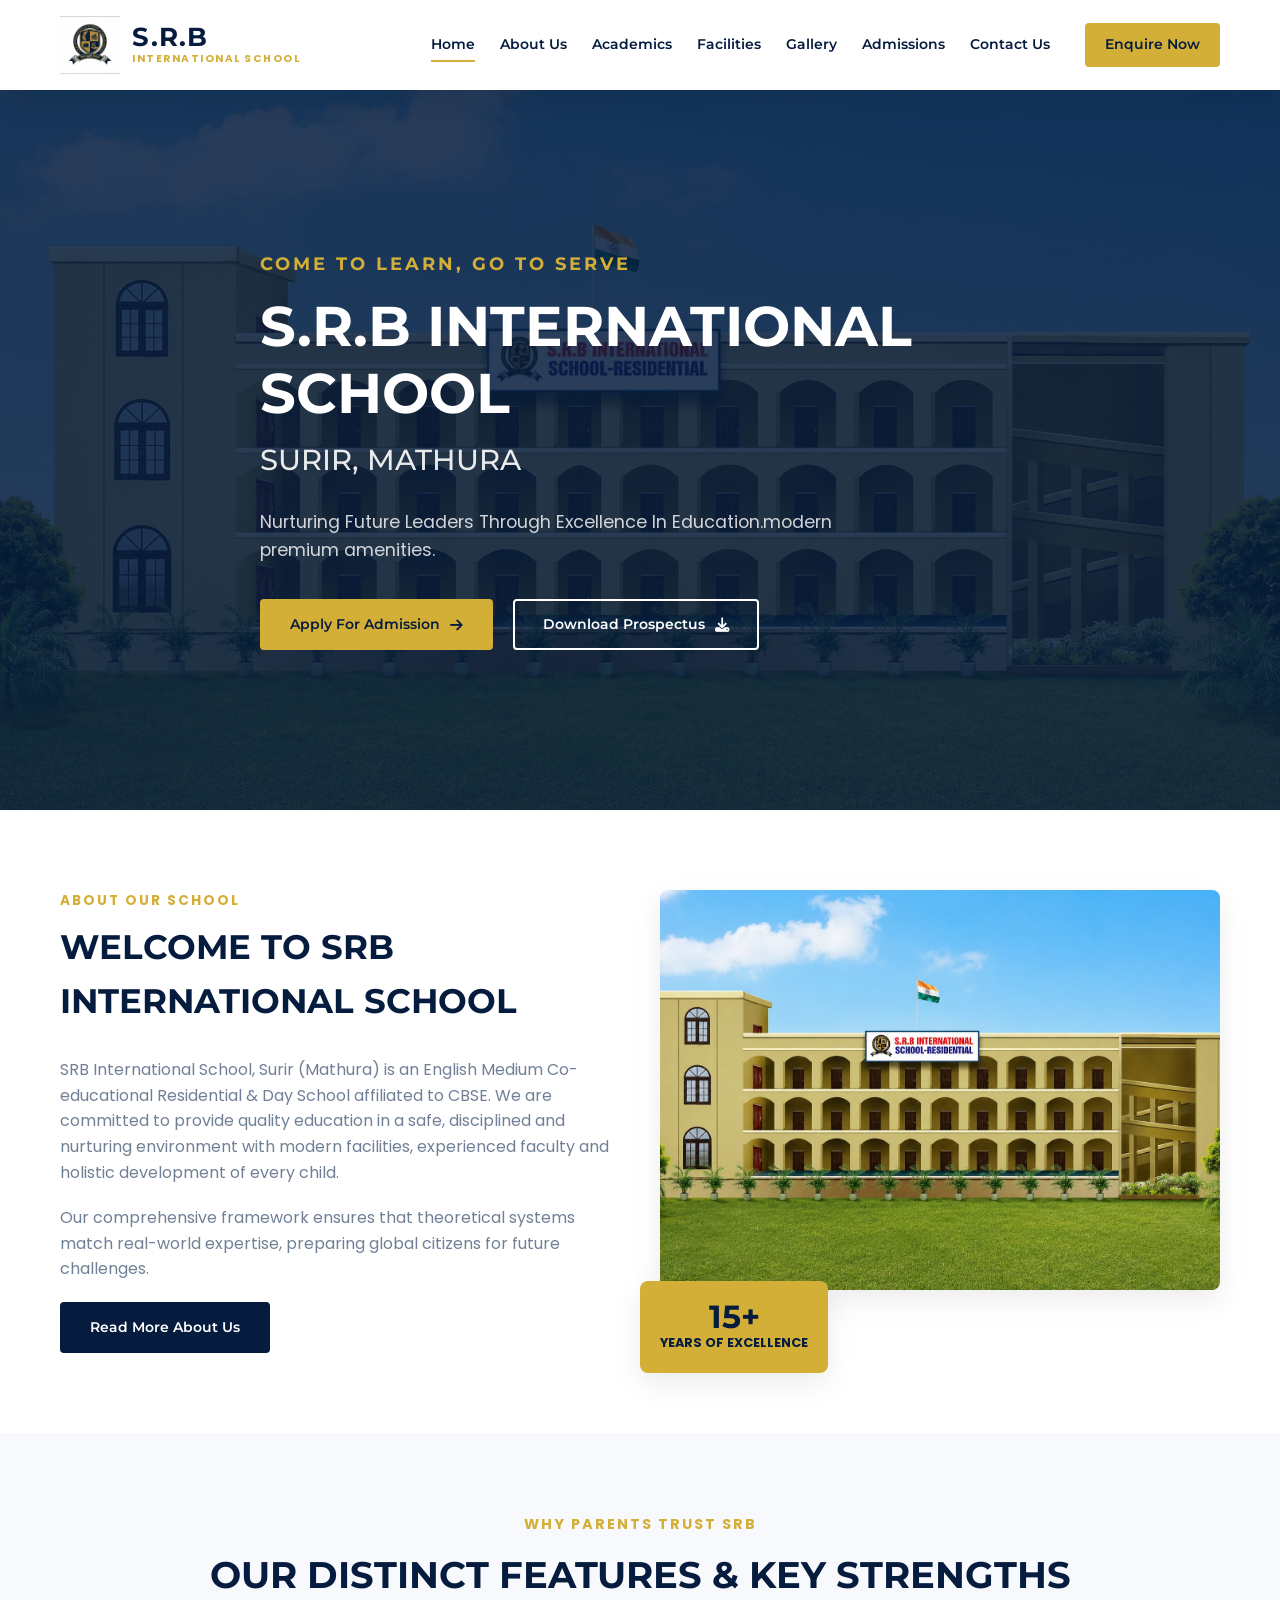
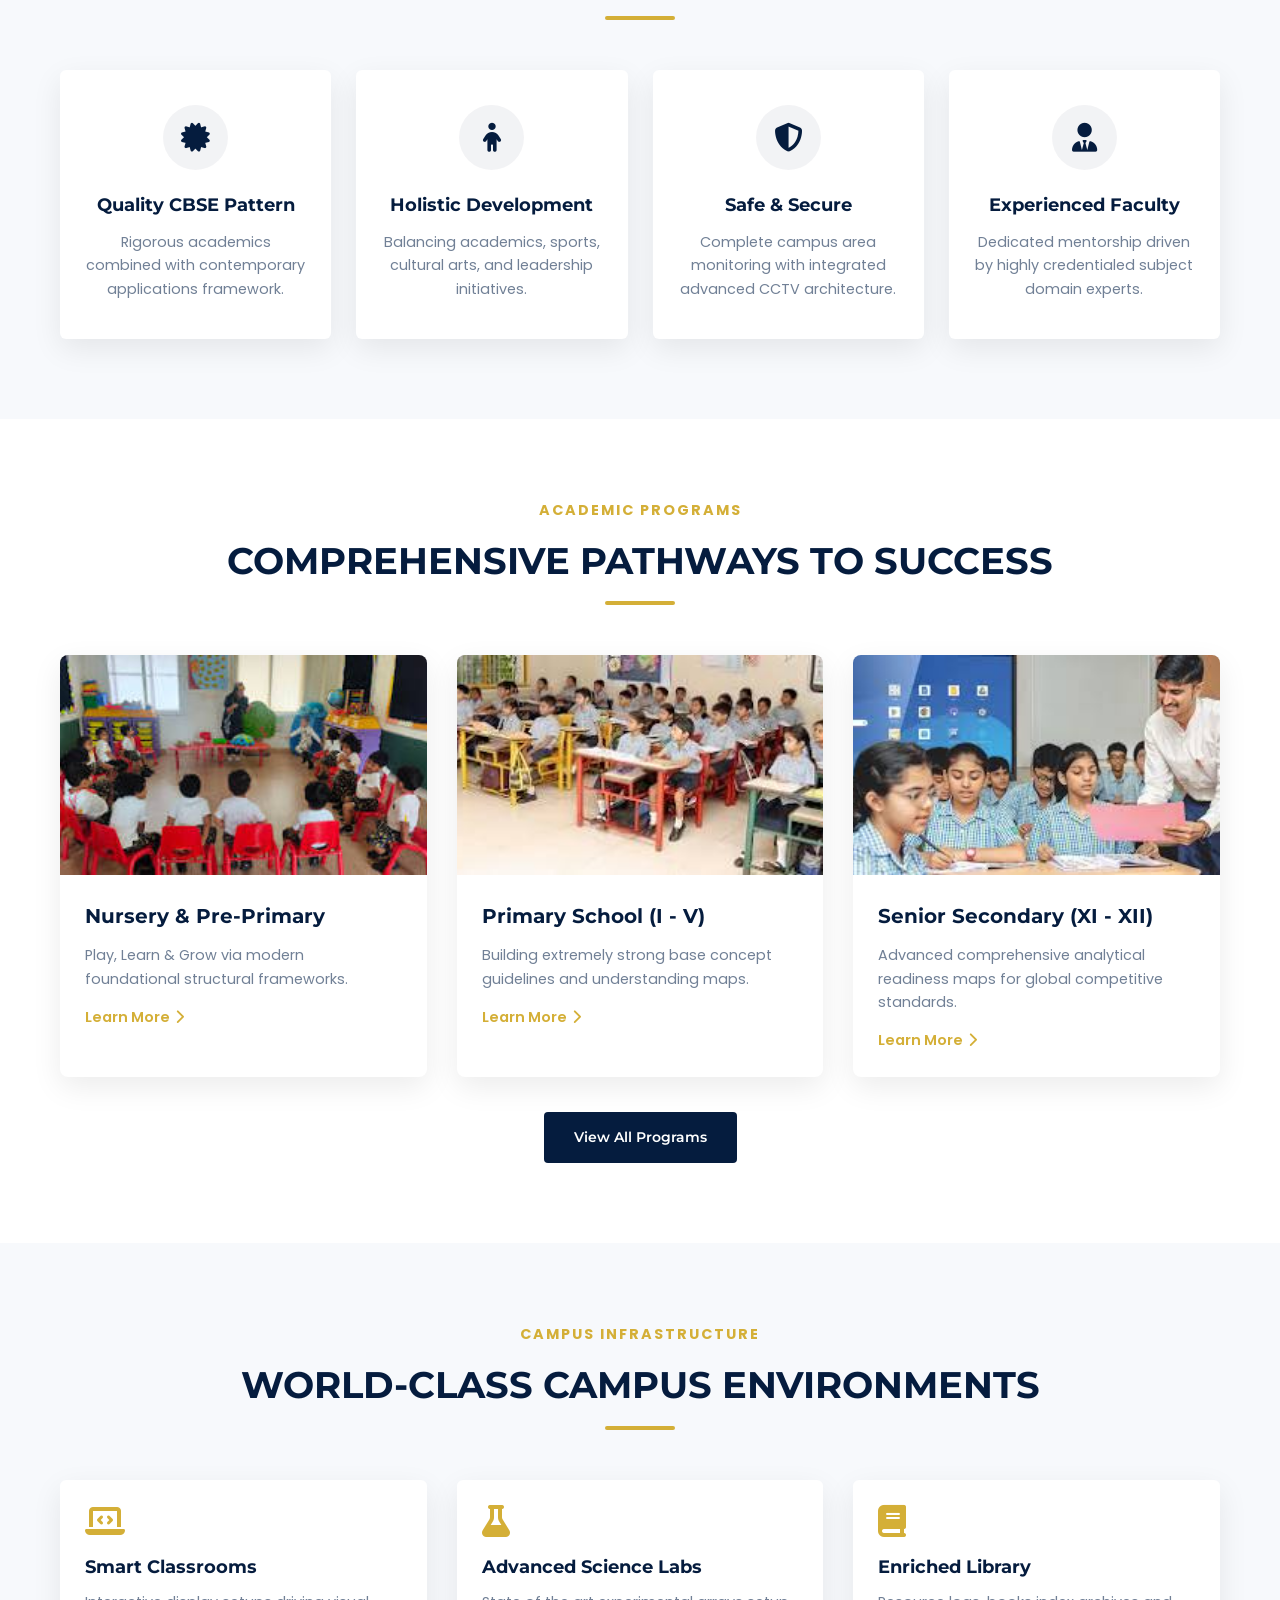
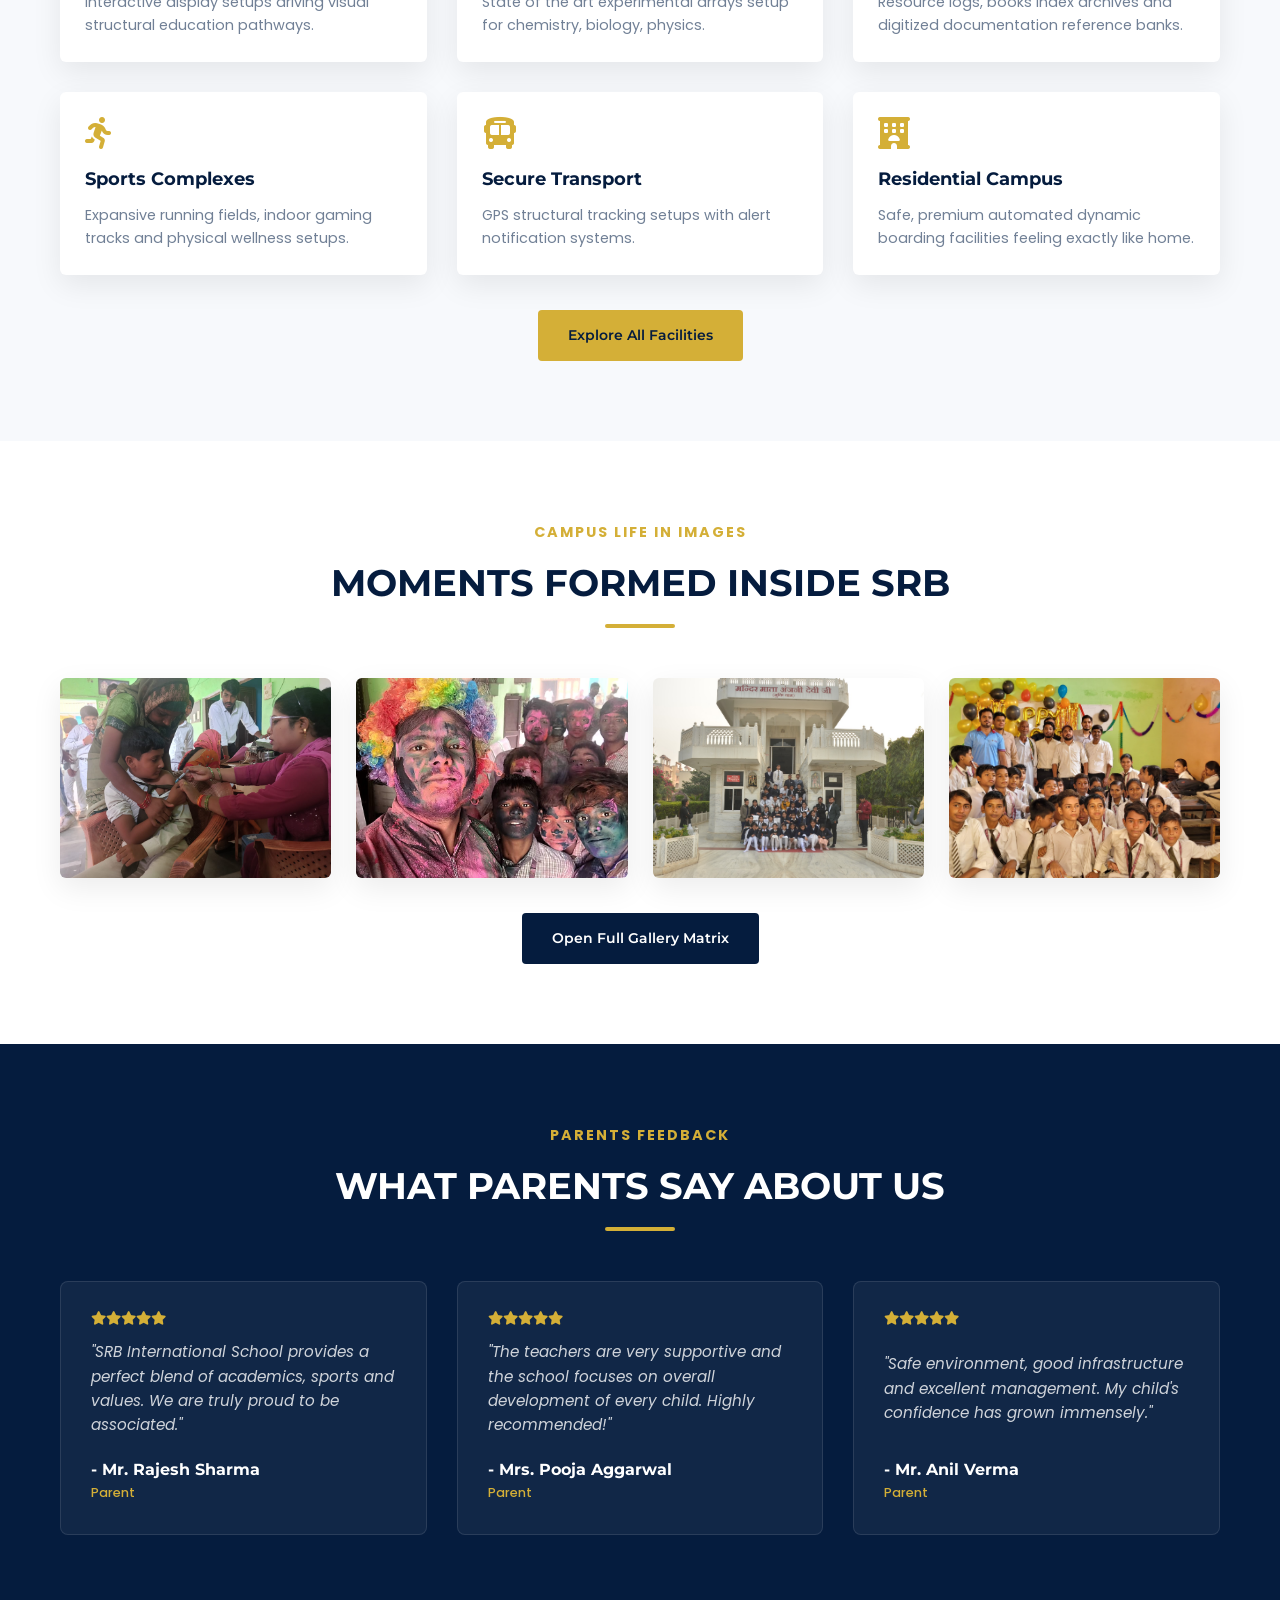
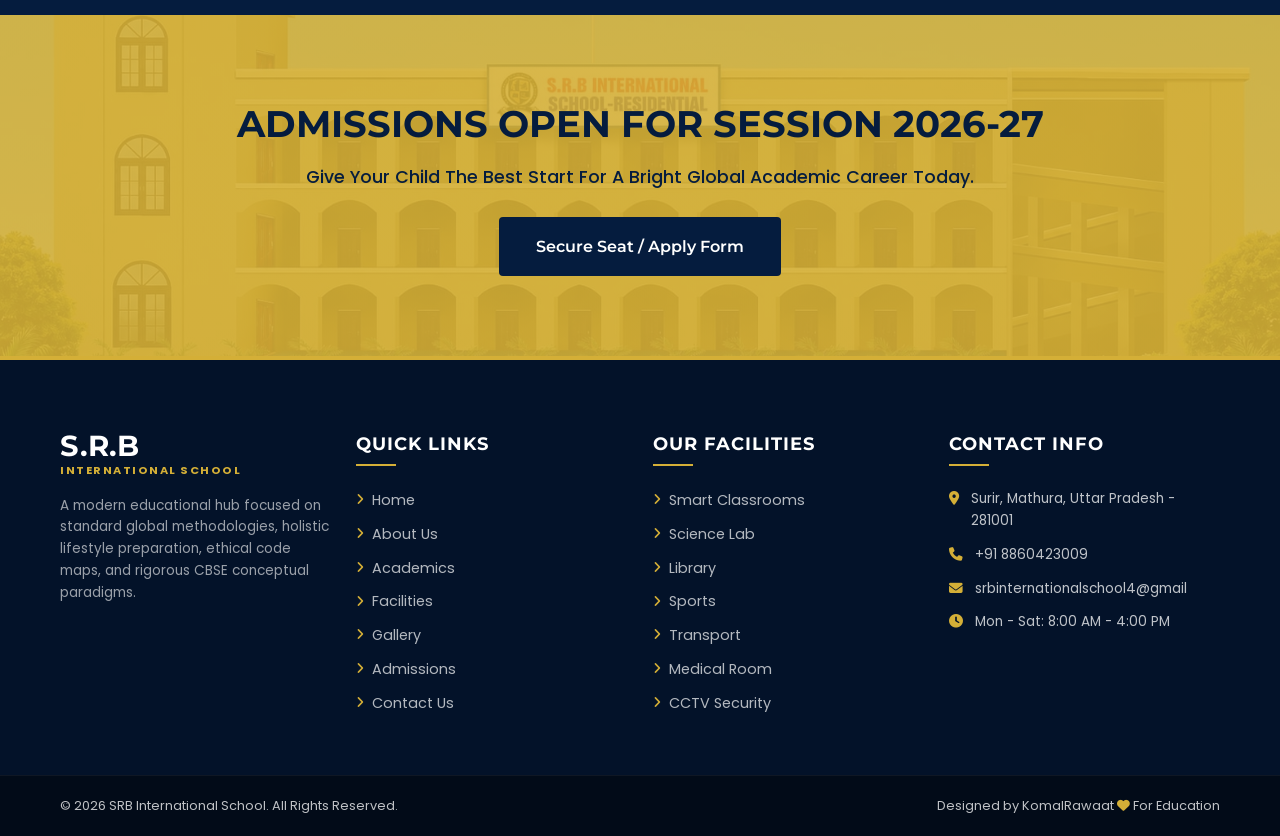
==== index.html @ 1f89658c "Initial SRB School Website" ====
<head>
    <meta charset="UTF-8">
    <meta name="viewport" content="width=device-width, initial-scale=1.0">
    <title>SRB International School</title>

    <link rel="stylesheet" href="assets/css/style.css">

    <link rel="stylesheet"
    href="https://cdnjs.cloudflare.com/ajax/libs/font-awesome/6.5.1/css/all.min.css">
</head>

<body>

<header class="main-header">
    <div class="container navbar">
        <a href="index.html" class="logo">
            <div class="logo-icon">
    <img src="assets/images/logo.jpeg" alt="SRB International School Logo">
</div>
            <div class="logo-text">
                <h1>S.R.B</h1>
                <p>INTERNATIONAL SCHOOL</p>
            </div>
        </a>
        <nav class="nav-menu">
            <a href="index.html" class="active">Home</a>
            <a href="about.html">About Us</a>
            <a href="academics.html">Academics</a>
            <a href="facilities.html">Facilities</a>
            <a href="gallery.html">Gallery</a>
            <a href="admissions.html">Admissions</a>
            <a href="contact.html">Contact Us</a>
            <a href="admissions.html" class="btn btn-gold btn-nav">Enquire Now</a>
        </nav>
        <button class="hamburger">
            <span></span>
            <span></span>
            <span></span>
        </button>
    </div>
</header>

<section class="hero-banner" style="background-image: linear-gradient(rgba(5,28,62,.85), rgba(5,28,62,.85)), url('assets/images/campus/school-building.jpg');">
    <div class="container hero-content">
        <h4>COME TO LEARN, GO TO SERVE</h4>
        <h2>S.R.B INTERNATIONAL SCHOOL</h2>
        <h3>SURIR, MATHURA</h3>
        <p>Nurturing Future Leaders Through Excellence In Education.modern premium amenities.</p>
        <div class="hero-btns">
            <a href="admissions.html" class="btn btn-gold">Apply For Admission <i class="fas fa-arrow-right"></i></a>
            <a href="#" class="btn btn-outline">Download Prospectus <i class="fas fa-download"></i></a>
        </div>
    </div>
</section>

<section class="welcome-section section-padding">
    <div class="container grid-2">
        <div class="welcome-text">
            <div class="section-title-left">
                <span>ABOUT OUR SCHOOL</span>
                <h2>Welcome to SRB International School</h2>
            </div>
            <p>SRB International School, Surir (Mathura) is an English Medium Co-educational Residential & Day School affiliated to CBSE. We are committed to provide quality education in a safe, disciplined and nurturing environment with modern facilities, experienced faculty and holistic development of every child.</p>
            <p>Our comprehensive framework ensures that theoretical systems match real-world expertise, preparing global citizens for future challenges.</p>
            <a href="about.html" class="btn btn-blue">Read More About Us</a>
        </div>
        <div class="welcome-img">
            <img src="assets/images/campus/school-building.jpg" alt="School Building">
            <div class="experience-badge">
                <h3>15+</h3>
                <p>Years of Excellence</p>
            </div>
        </div>
    </div>
</section>

<section class="features-section section-padding bg-light">
    <div class="container">
        <div class="section-title text-center">
            <span>WHY PARENTS TRUST SRB</span>
            <h2>Our Distinct Features & Key Strengths</h2>
        </div>
        <div class="grid-4">
            <div class="feature-card">
                <div class="icon-box"><i class="fas fa-certificate"></i></div>
                <h3>Quality CBSE Pattern</h3>
                <p>Rigorous academics combined with contemporary applications framework.</p>
            </div>
            <div class="feature-card">
                <div class="icon-box"><i class="fas fa-child"></i></div>
                <h3>Holistic Development</h3>
                <p>Balancing academics, sports, cultural arts, and leadership initiatives.</p>
            </div>
            <div class="feature-card">
                <div class="icon-box"><i class="fas fa-shield-alt"></i></div>
                <h3>Safe & Secure</h3>
                <p>Complete campus area monitoring with integrated advanced CCTV architecture.</p>
            </div>
            <div class="feature-card">
                <div class="icon-box"><i class="fas fa-user-tie"></i></div>
                <h3>Experienced Faculty</h3>
                <p>Dedicated mentorship driven by highly credentialed subject domain experts.</p>
            </div>
        </div>
    </div>
</section>

<section class="programs-section section-padding">
    <div class="container">
        <div class="section-title text-center">
            <span>ACADEMIC PROGRAMS</span>
            <h2>Comprehensive Pathways To Success</h2>
        </div>
        <div class="grid-3">
            <div class="program-card">
                <div class="program-img">
                    <img src="assets/images/academics/Nursery.jpeg" alt="Nursery">
                </div>
                <div class="program-info">
                    <h3>Nursery & Pre-Primary</h3>
                    <p>Play, Learn & Grow via modern foundational structural frameworks.</p>
                    <a href="academics.html" class="text-link">Learn More <i class="fas fa-chevron-right"></i></a>
                </div>
            </div>
            <div class="program-card">
                <div class="program-img">
                   <img src="assets/images/academics/primary.jpeg" alt="Primary">
                </div>
                <div class="program-info">
                    <h3>Primary School (I - V)</h3>
                    <p>Building extremely strong base concept guidelines and understanding maps.</p>
                    <a href="academics.html" class="text-link">Learn More <i class="fas fa-chevron-right"></i></a>
                </div>
            </div>
            <div class="program-card">
                <div class="program-img">
    <img src="assets/images/academics/middle-school.jpeg" alt="Middle School">
</div>
                <div class="program-info">
                    <h3>Senior Secondary (XI - XII)</h3>
                    <p>Advanced comprehensive analytical readiness maps for global competitive standards.</p>
                    <a href="academics.html" class="text-link">Learn More <i class="fas fa-chevron-right"></i></a>
                </div>
            </div>
        </div>
        <div class="text-center mt-4">
            <a href="academics.html" class="btn btn-blue">View All Programs</a>
        </div>
    </div>
</section>

<section class="facilities-section-home section-padding bg-light">
    <div class="container">
        <div class="section-title text-center">
            <span>CAMPUS INFRASTRUCTURE</span>
            <h2>World-Class Campus Environments</h2>
        </div>
        <div class="grid-3">
            <div class="facility-item-home">
                <i class="fas fa-laptop-code"></i>
                <h3>Smart Classrooms</h3>
                <p>Interactive display setups driving visual structural education pathways.</p>
            </div>
            <div class="facility-item-home">
                <i class="fas fa-flask"></i>
                <h3>Advanced Science Labs</h3>
                <p>State of the art experimental arrays setup for chemistry, biology, physics.</p>
            </div>
            <div class="facility-item-home">
                <i class="fas fa-book"></i>
                <h3>Enriched Library</h3>
                <p>Resource logs, books index archives and digitized documentation reference banks.</p>
            </div>
            <div class="facility-item-home">
                <i class="fas fa-running"></i>
                <h3>Sports Complexes</h3>
                <p>Expansive running fields, indoor gaming tracks and physical wellness setups.</p>
            </div>
            <div class="facility-item-home">
                <i class="fas fa-bus"></i>
                <h3>Secure Transport</h3>
                <p>GPS structural tracking setups with alert notification systems.</p>
            </div>
            <div class="facility-item-home">
                <i class="fas fa-hotel"></i>
                <h3>Residential Campus</h3>
                <p>Safe, premium automated dynamic boarding facilities feeling exactly like home.</p>
            </div>
        </div>
        <div class="text-center mt-4">
            <a href="facilities.html" class="btn btn-gold">Explore All Facilities</a>
        </div>
    </div>
</section>

<section class="gallery-preview section-padding">
    <div class="container">
        <div class="section-title text-center">
            <span>CAMPUS LIFE IN IMAGES</span>
            <h2>Moments Formed Inside SRB</h2>
        </div>
        <div class="grid-4">
            <div class="gallery-preview-item">
                <img src="assets/images/gallery/gallery2.jpeg" alt="Gallery">
            </div>
            <div class="gallery-preview-item">
                <img src="assets/images/gallery/gallery3.jpeg" alt="Gallery">
            </div>
            <div class="gallery-preview-item">
                <img src="assets/images/gallery/gallery1.jpeg" alt="Gallery">
            </div>
            <div class="gallery-preview-item">
                <img src="assets/images/gallery/gallery4.jpeg" alt="Gallery">
            </div>
        </div>
        <div class="text-center mt-4">
            <a href="gallery.html" class="btn btn-blue">Open Full Gallery Matrix</a>
        </div>
    </div>
</section>

<section class="testimonials section-padding bg-blue text-white">
    <div class="container">
        <div class="section-title text-center">
            <span class="gold-text">PARENTS FEEDBACK</span>
            <h2 class="text-white">What Parents Say About Us</h2>
        </div>
        <div class="grid-3">
            <div class="testimonial-card">
                <div class="stars"><i class="fas fa-star"></i><i class="fas fa-star"></i><i class="fas fa-star"></i><i class="fas fa-star"></i><i class="fas fa-star"></i></div>
                <p>"SRB International School provides a perfect blend of academics, sports and values. We are truly proud to be associated."</p>
                <div class="parent-info">
                    <h4>- Mr. Rajesh Sharma</h4>
                    <span>Parent</span>
                </div>
            </div>
            <div class="testimonial-card">
                <div class="stars"><i class="fas fa-star"></i><i class="fas fa-star"></i><i class="fas fa-star"></i><i class="fas fa-star"></i><i class="fas fa-star"></i></div>
                <p>"The teachers are very supportive and the school focuses on overall development of every child. Highly recommended!"</p>
                <div class="parent-info">
                    <h4>- Mrs. Pooja Aggarwal</h4>
                    <span>Parent</span>
                </div>
            </div>
            <div class="testimonial-card">
                <div class="stars"><i class="fas fa-star"></i><i class="fas fa-star"></i><i class="fas fa-star"></i><i class="fas fa-star"></i><i class="fas fa-star"></i></div>
                <p>"Safe environment, good infrastructure and excellent management. My child's confidence has grown immensely."</p>
                <div class="parent-info">
                    <h4>- Mr. Anil Verma</h4>
                    <span>Parent</span>
                </div>
            </div>
        </div>
    </div>
</section>

<section class="admissions-cta section-padding text-center" style="background-image: linear-gradient(rgba(212,175,55,.9), rgba(212,175,55,.9)), url('assets/images/campus/school-building.jpg');">
    <div class="container">
        <h2>ADMISSIONS OPEN FOR SESSION 2026-27</h2>
        <p>Give Your Child The Best Start For A Bright Global Academic Career Today.</p>
        <a href="admissions.html" class="btn btn-blue btn-lg">Secure Seat / Apply Form</a>
    </div>
</section>

<footer class="footer">
    <div class="container grid-4">
        <div class="footer-col">
            <div class="footer-logo">
                <h2>S.R.B</h2>
                <p>INTERNATIONAL SCHOOL</p>
            </div>
            <p class="footer-about-text">A modern educational hub focused on standard global methodologies, holistic lifestyle preparation, ethical code maps, and rigorous CBSE conceptual paradigms.</p>
        </div>
        <div class="footer-col">
            <h3>QUICK LINKS</h3>
            <ul class="footer-links">
                <li><a href="index.html">Home</a></li>
                <li><a href="about.html">About Us</a></li>
                <li><a href="academics.html">Academics</a></li>
                <li><a href="facilities.html">Facilities</a></li>
                <li><a href="gallery.html">Gallery</a></li>
                <li><a href="admissions.html">Admissions</a></li>
                <li><a href="contact.html">Contact Us</a></li>
            </ul>
        </div>
        <div class="footer-col">
            <h3>OUR FACILITIES</h3>
            <ul class="footer-links">
                <li><a href="facilities.html">Smart Classrooms</a></li>
                <li><a href="facilities.html">Science Lab</a></li>
                <li><a href="facilities.html">Library</a></li>
                <li><a href="facilities.html">Sports</a></li>
                <li><a href="facilities.html">Transport</a></li>
                <li><a href="facilities.html">Medical Room</a></li>
                <li><a href="facilities.html">CCTV Security</a></li>
            </ul>
        </div>
        <div class="footer-col">
            <h3>CONTACT INFO</h3>
            <ul class="footer-contact">
                <li><i class="fas fa-map-marker-alt"></i> Surir, Mathura, Uttar Pradesh - 281001</li>
                <li><i class="fas fa-phone"></i> +91 8860423009</li>
                <li><i class="fas fa-envelope"></i> srbinternationalschool4@gmail</li>
                <li><i class="fas fa-clock"></i> Mon - Sat: 8:00 AM - 4:00 PM</li>
            </ul>
        </div>
    </div>
    <div class="footer-bottom">
        <div class="container footer-bottom-content">
            <p>&copy; 2026 SRB International School. All Rights Reserved.</p>
            <p>Designed by KomalRawaat <i class="fas fa-heart" style="color: #d4af37;"></i> For Education</p>
        </div>
    </div>
</footer>

<script src="assets/js/script.js"></script>
</body>
</html>
---- assets/css/style.css ----
/* CSS STYLING PARADIGMS - SRB INTERNATIONAL SCHOOL */
@import url('https://fonts.googleapis.com/css2?family=Montserrat:wght@400;500;600;700;800&family=Poppins:wght@300;400;500;600&display=swap');

:root {
--primary-blue: #051c3e;
--secondary-blue: #0b3266;
--gold: #d4af37;
--gold-hover: #bda030;
--light-grey: #f7f9fc;
--dark-text: #2d3748;
--light-text: #718096;
--white: #ffffff;
--transition-fast: all 0.3s cubic-bezier(0.4, 0, 0.2, 1);
--shadow-premium: 0 10px 30px rgba(0, 0, 0, 0.08);
}

/* Base Document Overrides */

*{
margin: 0;
padding: 0;
box-sizing: border-box;
}

html {
scroll-behavior: smooth;
font-size: 16px;
}

body {
font-family: 'Poppins', sans-serif;
color: var(--dark-text);
line-height: 1.6;
background-color: var(--white);
overflow-x: hidden;
}

h1, h2, h3, h4, h5, h6 {
font-family: 'Montserrat', sans-serif;
color: var(--primary-blue);
font-weight: 700;
}

a {
text-decoration: none;
color: inherit;
transition: var(--transition-fast);
}

img {
max-width: 100%;
height: auto;
display: block;
}

.shadow{
box-shadow: var(--shadow-premium);
}

/* Layout Utilities */
.container {
width: 100%;
max-width: 1200px;
margin: 0 auto;
padding: 0 20px;
}

.section-padding {
padding: 80px 0;
}

.logo-icon{
width:60px;
height:60px;
background:none;
}

.logo-icon img{
width:100%;
height:100%;
object-fit:contain;
}

.bg-light { background-color: var(--light-grey); }
.bg-blue { background-color: var(--primary-blue); }
.text-white { color: var(--white); }
.text-white-50 { color: rgba(255, 255, 255, 0.7); }
.gold-text { color: var(--gold); }
.bold { font-weight: 600; }
.text-center { text-align: center; }
.mt-2 { margin-top: 10px; }
.mt-3 { margin-top: 20px; }
.mt-4 { margin-top: 35px; }
.mt-5 { margin-top: 50px; }
.mb-2 { margin-bottom: 10px; }
.mb-3 { margin-bottom: 20px; }
.mb-4 { margin-bottom: 30px; }
.pb-2 { padding-bottom: 10px; }
.w-100 { width: 100%; }
.max-w-600 { max-width: 600px; margin-left: auto; margin-right: auto; }
.max-w-800 { max-width: 800px; margin-left: auto; margin-right: auto; }
.border-bottom { border-bottom: 1px solid rgba(0,0,0,0.1); }
.img-rounded { border-radius: 8px; }
.overflow-hidden { overflow: hidden; }

.grid-2 { display: grid; grid-template-columns: repeat(auto-fit, minmax(450px, 1fr)); gap: 40px; }
.grid-2-wide {
    display: grid;
    grid-template-columns: 1fr 1fr;
    gap: 50px;
    align-items: start;
}
.grid-3 { display: grid; grid-template-columns: repeat(auto-fit, minmax(320px, 1fr)); gap: 30px; }
.grid-4 { display: grid; grid-template-columns: repeat(auto-fit, minmax(240px, 1fr)); gap: 25px; }
.flex-center { display: flex; justify-content: center; align-items: center; }

/* Section Header Typography */
.section-title { margin-bottom: 50px; }
.section-title span { color: var(--gold); font-size: 0.9rem; font-weight: 700; letter-spacing: 2px; text-transform: uppercase; display: block; margin-bottom: 10px; }
.section-title h2 { font-size: 2.3rem; position: relative; padding-bottom: 15px; text-transform: uppercase; }
.section-title h2::after { content: ''; position: absolute; bottom: 0; left: 50%; transform: translateX(-50%); width: 70px; height: 4px; background: var(--gold); border-radius: 2px; }

.section-title-left { margin-bottom: 30px; }
.section-title-left span { color: var(--gold); font-size: 0.85rem; font-weight: 700; letter-spacing: 2px; text-transform: uppercase; display: block; margin-bottom: 8px; }
.section-title-left h2 { font-size: 2.1rem; text-transform: uppercase; }

/* Interactive UI Elements Button sets */
.btn {
display: inline-flex;
align-items: center;
gap: 10px;
padding: 12px 28px;
font-family: 'Montserrat', sans-serif;
font-weight: 600;
font-size: 0.9rem;
border-radius: 4px;
cursor: pointer;
transition: var(--transition-fast);
border: 2px solid transparent;
}
.btn-gold { background-color: var(--gold); color: var(--primary-blue); }
.btn-gold:hover { background-color: var(--gold-hover); transform: translateY(-2px); }
.btn-blue { background-color: var(--primary-blue); color: var(--white); }
.btn-blue:hover { background-color: var(--secondary-blue); transform: translateY(-2px); }
.btn-outline { background-color: transparent; border-color: var(--white); color: var(--white); }
.btn-outline:hover { background-color: var(--white); color: var(--primary-blue); }
.btn-lg { padding: 15px 35px; font-size: 1rem; }

/* Top Layout Header Component */
.top-bar { background-color: var(--primary-blue); color: var(--white); font-size: 0.85rem; padding: 10px 0; border-bottom: 1px solid rgba(255,255,255,0.1); }
.top-bar-content { display: flex; justify-content: space-between; align-items: center; flex-wrap: wrap; gap: 10px; }
.top-info { display: flex; gap: 20px; flex-wrap: wrap; }
.top-info span i { color: var(--gold); margin-right: 5px; }
.top-social { display: flex; gap: 15px; }
.top-social a { color: rgba(255,255,255,0.8); }
.top-social a:hover { color: var(--gold); }

/* Sticky Main Navigation Header */
/* Sticky Main Navigation Header */
.main-header {
    background-color: var(--white);
    box-shadow: var(--shadow-premium);
    position: sticky;
    top: 0;
    z-index: 1000;
    padding: 15px 0;
}

.navbar {
    display: flex;
    justify-content: space-between;
    align-items: center;
}

.logo {
    display: flex;
    align-items: center;
    gap: 12px;
}

.logo-icon {
    width: 60px;
    height: 60px;
    background: none;
    display: flex;
    align-items: center;
    justify-content: center;
}

.logo-icon img {
    width: 100%;
    height: 100%;
    object-fit: contain;
}

.logo-text h1 {
    font-size: 1.6rem;
    line-height: 1.1;
    letter-spacing: 1px;
    color: var(--primary-blue);
}

.logo-text p {
    font-size: 0.65rem;
    font-weight: 700;
    letter-spacing: 1.5px;
    color: var(--gold);
}

.nav-menu {
    display: flex;
    align-items: center;
    gap: 25px;
}

.nav-menu a {
    font-family: 'Montserrat', sans-serif;
    font-weight: 600;
    font-size: 0.9rem;
    color: var(--primary-blue);
    position: relative;
    padding: 5px 0;
}

.nav-menu a:not(.btn-nav)::after {
    content: '';
    position: absolute;
    bottom: 0;
    left: 0;
    width: 0;
    height: 2px;
    background-color: var(--gold);
    transition: var(--transition-fast);
}

.nav-menu a:not(.btn-nav):hover::after,
.nav-menu a.active::after {
    width: 100%;
}

.btn-nav {
    margin-left: 10px;
    padding: 8px 18px !important;
}

.hamburger { display: none; background: none; border: none; cursor: pointer; flex-direction: column; gap: 6px; }
.hamburger span { display: block; width: 25px; height: 3px; background-color: var(--primary-blue); transition: var(--transition-fast); }

/* Main Screen Hero Layout banner */
.hero-banner { background-size: cover; background-position: center; min-height: 80vh; display: flex; align-items: center; color: var(--white); padding: 60px 0; }
.hero-content { max-width: 800px; }
.hero-content h4 { color: var(--gold); font-size: 1.1rem; letter-spacing: 3px; margin-bottom: 15px; }
.hero-content h2 { font-size: 3.5rem; color: var(--white); line-height: 1.2; margin-bottom: 10px; }
.hero-content h3 { font-size: 1.8rem; color: rgba(255,255,255,0.9); font-weight: 500; margin-bottom: 25px; }
.hero-content p { font-size: 1.1rem; color: rgba(255,255,255,0.8); margin-bottom: 35px; max-width: 650px; }
.hero-btns { display: flex; gap: 20px; flex-wrap: wrap; }

/* Subpage Hero Title Blocks */
.sub-hero { background-size: cover; background-position: center; padding: 60px 0; color: var(--white); margin-bottom: 20px; }
.sub-hero h2 { font-size: 2.5rem; color: var(--white); text-transform: uppercase; margin-bottom: 10px; }
.sub-hero p { font-size: 0.95rem; color: rgba(255,255,255,0.7); }
.sub-hero p a { color: var(--gold); }

/* Welcome Section Components */
.welcome-text p { color: var(--light-text); margin-bottom: 20px; }
.welcome-img { position: relative; }
.welcome-img img { width: 100%; border-radius: 8px; box-shadow: var(--shadow-premium); object-fit: cover; height: 400px; }
.experience-badge { position: absolute; bottom: -20px; left: -20px; background-color: var(--gold); color: var(--primary-blue); padding: 20px; border-radius: 8px; box-shadow: var(--shadow-premium); text-align: center; }
.experience-badge h3 { font-size: 2rem; color: var(--primary-blue); line-height: 1; }
.experience-badge p { font-size: 0.8rem; font-weight: 700; text-transform: uppercase; }

/* Feature Element Cards */
.feature-card { background-color: var(--white); padding: 35px 25px; border-radius: 6px; box-shadow: var(--shadow-premium); border-bottom: 3px solid transparent; transition: var(--transition-fast); text-align: center; }
.feature-card:hover { border-bottom-color: var(--gold); transform: translateY(-5px); }
.icon-box { width: 65px; height: 65px; border-radius: 50%; background-color: rgba(5, 28, 62, 0.05); color: var(--primary-blue); display: flex; align-items: center; justify-content: center; font-size: 1.8rem; margin: 0 auto 20px; transition: var(--transition-fast); }
.feature-card:hover .icon-box { background-color: var(--primary-blue); color: var(--gold); }
.feature-card h3 { font-size: 1.15rem; margin-bottom: 12px; }
.feature-card p { font-size: 0.9rem; color: var(--light-text); }

/* Academic Programs Grid elements */
.program-card { background-color: var(--white); border-radius: 8px; overflow: hidden; box-shadow: var(--shadow-premium); transition: var(--transition-fast); }
.program-card:hover { transform: translateY(-5px); }
.program-img img { width: 100%; height: 220px; object-fit: cover; transition: var(--transition-fast); }
.program-card:hover .program-img img { transform: scale(1.05); }
.program-info { padding: 25px; }
.program-info h3 { font-size: 1.25rem; margin-bottom: 12px; }
.program-info p { font-size: 0.9rem; color: var(--light-text); margin-bottom: 15px; }
.text-link { font-weight: 600; color: var(--gold); font-size: 0.9rem; display: inline-flex; align-items: center; gap: 5px; }
.text-link:hover { color: var(--primary-blue); }

/* Facility Mini Modules */
.facility-item-home { background-color: var(--white); padding: 25px; border-radius: 6px; box-shadow: var(--shadow-premium); display: flex; flex-direction: column; gap: 10px; transition: var(--transition-fast); }
.facility-item-home:hover { background-color: var(--primary-blue); color: var(--white); }
.facility-item-home i { font-size: 2rem; color: var(--gold); margin-bottom: 5px; }
.facility-item-home h3 { font-size: 1.15rem; }
.facility-item-home:hover h3 { color: var(--white); }
.facility-item-home p { font-size: 0.9rem; color: var(--light-text); }
.facility-item-home:hover p { color: rgba(255,255,255,0.8); }

/* Campus Preview Images layout block */
.gallery-preview-item { overflow: hidden; border-radius: 6px; height: 200px; box-shadow: var(--shadow-premium); }
.gallery-preview-item img { width: 100%; height: 100%; object-fit: cover; transition: var(--transition-fast); }
.gallery-preview-item:hover img { transform: scale(1.08); filter: brightness(0.8); }

/* Parental Testimonials Section elements */
.testimonial-card { background-color: rgba(255, 255, 255, 0.05); padding: 30px; border-radius: 8px; border: 1px solid rgba(255,255,255,0.1); display: flex; flex-direction: column; justify-content: space-between; }
.stars { color: var(--gold); margin-bottom: 15px; font-size: 0.85rem; }
.testimonial-card p { font-style: italic; font-size: 0.95rem; color: rgba(255,255,255,0.8); margin-bottom: 20px; }
.parent-info h4 { color: var(--white); font-size: 1rem; }
.parent-info span { font-size: 0.8rem; color: var(--gold); font-weight: 500; }

/* CTAs Banner layouts */
.admissions-cta { background-size: cover; background-position: center; color: var(--primary-blue); }
.admissions-cta h2 { font-size: 2.3rem; margin-bottom: 10px; color: var(--primary-blue); text-transform: uppercase; }
.admissions-cta p { font-size: 1.1rem; font-weight: 500; margin-bottom: 25px; }

/* Vision Mission values elements block */
.vmv-card { background-color: var(--white); padding: 40px 30px; border-radius: 8px; box-shadow: var(--shadow-premium); text-align: center; }
.vmv-icon { font-size: 2.5rem; color: var(--gold); margin-bottom: 15px; }
.vmv-card h3 { font-size: 1.3rem; margin-bottom: 15px; }
.vmv-card p { font-size: 0.9rem; color: var(--light-text); }

/* History timeline setup architecture */
.timeline-wrapper { position: relative; max-width: 800px; margin: 40px auto 0; padding-left: 30px; border-left: 3px solid var(--primary-blue); }
.timeline-item { position: relative; margin-bottom: 40px; }
.timeline-year { font-family: 'Montserrat', sans-serif; font-size: 1.3rem; font-weight: 700; color: var(--gold); margin-bottom: 5px; }
.timeline-content { background-color: var(--white); padding: 20px; border-radius: 6px; box-shadow: var(--shadow-premium); }
.timeline-content h3 { font-size: 1.1rem; margin-bottom: 8px; }
.timeline-content p { font-size: 0.9rem; color: var(--light-text); }
.timeline-item::before { content: ''; position: absolute; left: -41.5px; top: 8px; width: 20px; height: 20px; border-radius: 50%; background-color: var(--gold); border: 4px solid var(--primary-blue); }

/* Academic approach cards detailed lists */
.approach-item { background-color: var(--white); padding: 25px 20px; border-radius: 6px; box-shadow: var(--shadow-premium); }
.approach-icon { font-size: 2.2rem; color: var(--primary-blue); margin-bottom: 12px; }
.approach-item h3 { font-size: 1.1rem; margin-bottom: 8px; }
.approach-item p { font-size: 0.85rem; color: var(--light-text); }

.academic-level-card { background-color: var(--white); border-radius: 10px; overflow: hidden; box-shadow: var(--shadow-premium); margin-bottom: 45px; }
.level-img img { width: 100%; height: 100%; min-height: 320px; object-fit: cover; }
.level-details { padding: 40px; }
.level-details h3 { font-size: 1.8rem; margin-bottom: 10px; }
.level-list { list-style: none; margin-top: 20px; }
.level-list li { display: flex; align-items: center; gap: 10px; margin-bottom: 10px; font-size: 0.95rem; font-weight: 500; }
.academic-level-card.inverse .level-details { order: 1; }
.academic-level-card.inverse .level-img { order: 2; }

/* Assessment components block layout info */
.assessment-box { display: flex; flex-direction: column; gap: 4px; background-color: var(--light-grey); padding: 20px; border-radius: 6px; margin-top: 15px; border-left: 4px solid var(--primary-blue); }
.assessment-box h4 { display: flex; align-items: center; gap: 10px; font-size: 1.05rem; }
.assessment-box p { font-size: 0.9rem; color: var(--light-text); margin-left: 20px; }
.assessment-illustration { min-height: 300px; display: flex; align-items: center; justify-content: center; }

/* Detailed Facility showcases grid blocks */
.facility-card-detailed { background-color: var(--white); border-radius: 8px; overflow: hidden; box-shadow: var(--shadow-premium); }
.fac-img img { width: 100%; height: 210px; object-fit: cover; }
.fac-content { padding: 25px; }
.fac-content h3 { font-size: 1.2rem; margin-bottom: 10px; }
.fac-content p { font-size: 0.88rem; color: var(--light-text); }
.transport-img-box img { width: 100%; height: 100%; object-fit: cover; min-height: 350px; }

/* Gallery Layout grid & Lightbox system */
.gallery-filters { gap: 15px; margin-bottom: 35px; flex-wrap: wrap; }
.filter-btn { background-color: var(--light-grey); border: none; padding: 10px 22px; font-family: 'Montserrat', sans-serif; font-weight: 600; font-size: 0.85rem; border-radius: 4px; cursor: pointer; transition: var(--transition-fast); color: var(--primary-blue); }
.filter-btn.active, .filter-btn:hover { background-color: var(--primary-blue); color: var(--white); }

.gallery-grid { display: grid; grid-template-columns: repeat(auto-fill, minmax(280px, 1fr)); gap: 20px; }
.gallery-item { position: relative; border-radius: 6px; overflow: hidden; box-shadow: var(--shadow-premium); cursor: pointer; height: 220px; }
.gallery-item img { width: 100%; height: 100%; object-fit: cover; transition: var(--transition-fast); }
.gallery-overlay { position: absolute; inset: 0; background-color: rgba(5, 28, 62, 0.8); display: flex; align-items: center; justify-content: center; font-size: 1.8rem; color: var(--gold); opacity: 0; transition: var(--transition-fast); }
.gallery-item:hover img { transform: scale(1.06); }
.gallery-item:hover .gallery-overlay { opacity: 1; }

.lightbox { position: fixed; inset: 0; background-color: rgba(0,0,0,0.9); z-index: 2000; display: none; align-items: center; justify-content: center; padding: 20px; }
.lightbox-img { max-width: 90%; max-height: 85vh; border-radius: 4px; box-shadow: 0 0 20px rgba(0,0,0,0.5); }
.lightbox-close { position: absolute; top: 30px; right: 40px; font-size: 3rem; color: var(--white); cursor: pointer; transition: var(--transition-fast); }
.lightbox-close:hover { color: var(--gold); }

/* Admissions criteria tables & form styles */
.process-timeline { display: flex; flex-direction: column; gap: 25px; margin-top: 30px; }
.process-step { display: flex; gap: 20px; align-items: flex-start; }
.step-num { background-color: var(--primary-blue); color: var(--gold); font-family: 'Montserrat', sans-serif; font-weight: 700; font-size: 1.2rem; width: 50px; height: 50px; border-radius: 50%; display: flex; align-items: center; justify-content: center; flex-shrink: 0; }
.step-txt h3 { font-size: 1.15rem; margin-bottom: 5px; }
.step-txt p { font-size: 0.9rem; color: var(--light-text); }

.table-info { width: 100%; border-collapse: collapse; margin-bottom: 15px; }
.table-info th, .table-info td { text-align: left; padding: 12px; border-bottom: 1px solid rgba(0,0,0,0.08); font-size: 0.9rem; }
.table-info th { font-family: 'Montserrat', sans-serif; background-color: rgba(5, 28, 62, 0.04); color: var(--primary-blue); font-weight: 600; }

.enquiry-form .form-grid { display: grid; grid-template-columns: repeat(auto-fit, minmax(340px, 1fr)); gap: 20px; }
.form-group { display: flex; flex-direction: column; gap: 6px; }
.form-group label { font-size: 0.85rem; font-weight: 500; font-family: 'Montserrat', sans-serif; color: rgba(255,255,255,0.9); }
.enquiry-form label { color: var(--white); }
.contact-form-card label { color: var(--primary-blue); }
.form-control { background-color: var(--white); border: 1px solid rgba(0,0,0,0.15); padding: 10px 12px; font-size: 0.9rem; font-family: inherit; border-radius: 4px; color: var(--dark-text); transition: var(--transition-fast); width: 100%; }
.form-control:focus { outline: none; border-color: var(--gold); box-shadow: 0 0 0 3px rgba(212, 175, 55, 0.2); }
select.form-control { cursor: pointer; }

/* 
Contact specific layout items & maps modules */
.contact-detail-item { display: flex; gap: 20px; align-items: flex-start; margin-bottom: 25px; }
.cd-icon { width: 45px; height: 45px; border-radius: 4px; background-color: rgba(5, 28, 62, 0.05); color: var(--primary-blue); display: flex; align-items: center; justify-content: center; font-size: 1.2rem; flex-shrink: 0; }
.contact-detail-item h3 { font-size: 1.1rem; margin-bottom: 4px; }
.contact-detail-item p { font-size: 0.9rem; color: var(--light-text); }
.contact-form-card {
    background-color: var(--white);
    padding: 30px;
    max-width: 650px;
    margin: 0 auto;
}
.contact-form-card h3 { font-size: 1.4rem; margin-bottom: 5px; }

.map-placeholder-box { background-color: #e2e8f0; padding: 60px 0; border-top: 1px solid rgba(0,0,0,0.05); }
.mock-map-view { background-color: #cbd5e1; border: 2px dashed #94a3b8; height: 300px; display: flex; align-items: center; justify-content: center; font-family: 'Montserrat', sans-serif; font-weight: 600; font-size: 0.9rem; color: #64748b; border-radius: 6px; }

/* Professional Footer System rules */
.footer { background-color: #031229; color: rgba(255, 255, 255, 0.75); padding: 70px 0 0; font-size: 0.9rem; border-top: 4px solid var(--gold); }
.footer-col h3 { color: var(--white); font-size: 1.1rem; margin-bottom: 22px; position: relative; padding-bottom: 8px; text-transform: uppercase; letter-spacing: 1px; }
.footer-col h3::after { content: ''; position: absolute; bottom: 0; left: 0; width: 40px; height: 2px; background-color: var(--gold); }
.footer-logo h2 { color: var(--white); font-size: 1.8rem; line-height: 1.1; }
.footer-logo p { color: var(--gold); font-size: 0.7rem; font-weight: 700; letter-spacing: 1.5px; margin-bottom: 15px; }
.footer-about-text { font-size: 0.85rem; line-height: 1.6; color: rgba(255,255,255,0.6); }

.footer-links { list-style: none; }
.footer-links li { margin-bottom: 10px; }
.footer-links a { color: rgba(255, 255, 255, 0.7); display: inline-flex; align-items: center; }
.footer-links a:hover { color: var(--gold); transform: translateX(5px); }
.footer-links a::before { content: '\f105'; font-family: 'Font Awesome 5 Free'; font-weight: 900; margin-right: 8px; color: var(--gold); font-size: 0.8rem; }

.footer-contact { list-style: none; }
.footer-contact li { display: flex; gap: 12px; align-items: flex-start; margin-bottom: 12px; font-size: 0.85rem; }
.footer-contact i { color: var(--gold); margin-top: 4px; }

.footer-bottom { background-color: #020b18; padding: 20px 0; margin-top: 50px; border-top: 1px solid rgba(255,255,255,0.05); font-size: 0.8rem; }
.footer-bottom-content { display: flex; justify-content: space-between; align-items: center; flex-wrap: wrap; gap: 10px; }

/* Responsive Adaptability Breakpoint Rules */
@media (max-width: 992px) {
html { font-size: 15px; }
.nav-menu { display: none; position: absolute; top: 100%; left: 0; width: 100%; background-color: var(--white); flex-direction: column; padding: 30px; box-shadow: 0 10px 20px rgba(0,0,0,0.1); gap: 20px; align-items: flex-start; }
.nav-menu.active { display: flex; }
.btn-nav { margin-left: 0; width: 100%; justify-content: center; }
.hamburger { display: flex; }
.hamburger.active span:nth-child(1) { transform: rotate(45deg) translate(6px, 6px); }
.hamburger.active span:nth-child(2) { opacity: 0; }
.hamburger.active span:nth-child(3) { transform: rotate(-45deg) translate(6px, -6px); }
.academic-level-card, .academic-level-card.inverse { grid-template-columns: 1fr; }
.academic-level-card.inverse .level-details { order: 2; }
.academic-level-card.inverse .level-img { order: 1; }
.level-img img { min-height: 240px; height: 240px; }
}

@media (max-width: 768px) {
.hero-content h2 { font-size: 2.3rem; }
.hero-content h3 { font-size: 1.3rem; }
.section-title h2 { font-size: 1.8rem; }
.grid-2, .grid-3, .grid-4, .grid-2-wide { grid-template-columns: 1fr; }
.welcome-img img { height: 280px; }
.experience-badge { left: 10px; bottom: 10px; padding: 12px; }
}


@keyframes fadeIn {
    from{
        opacity:0;
        transform:translateY(10px);
    }
    to{
        opacity:1;
        transform:translateY(0);
    }
}
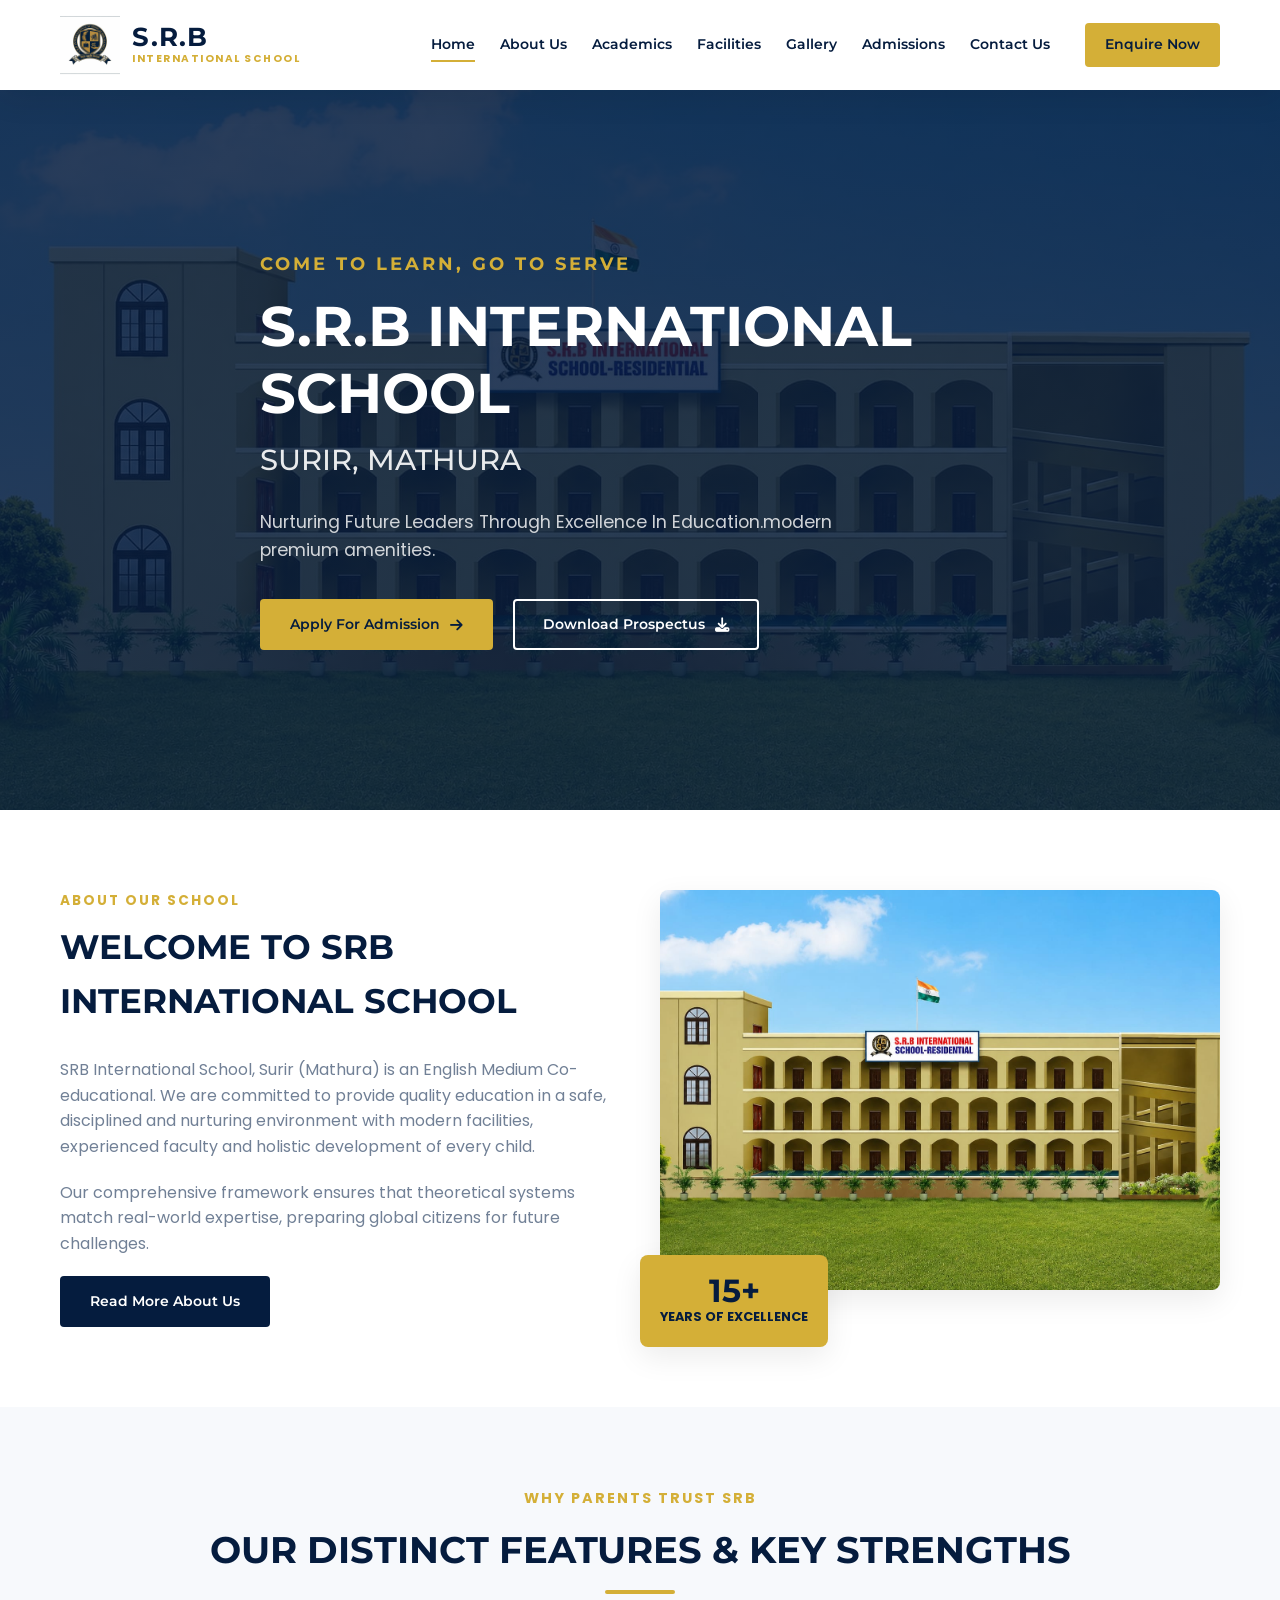
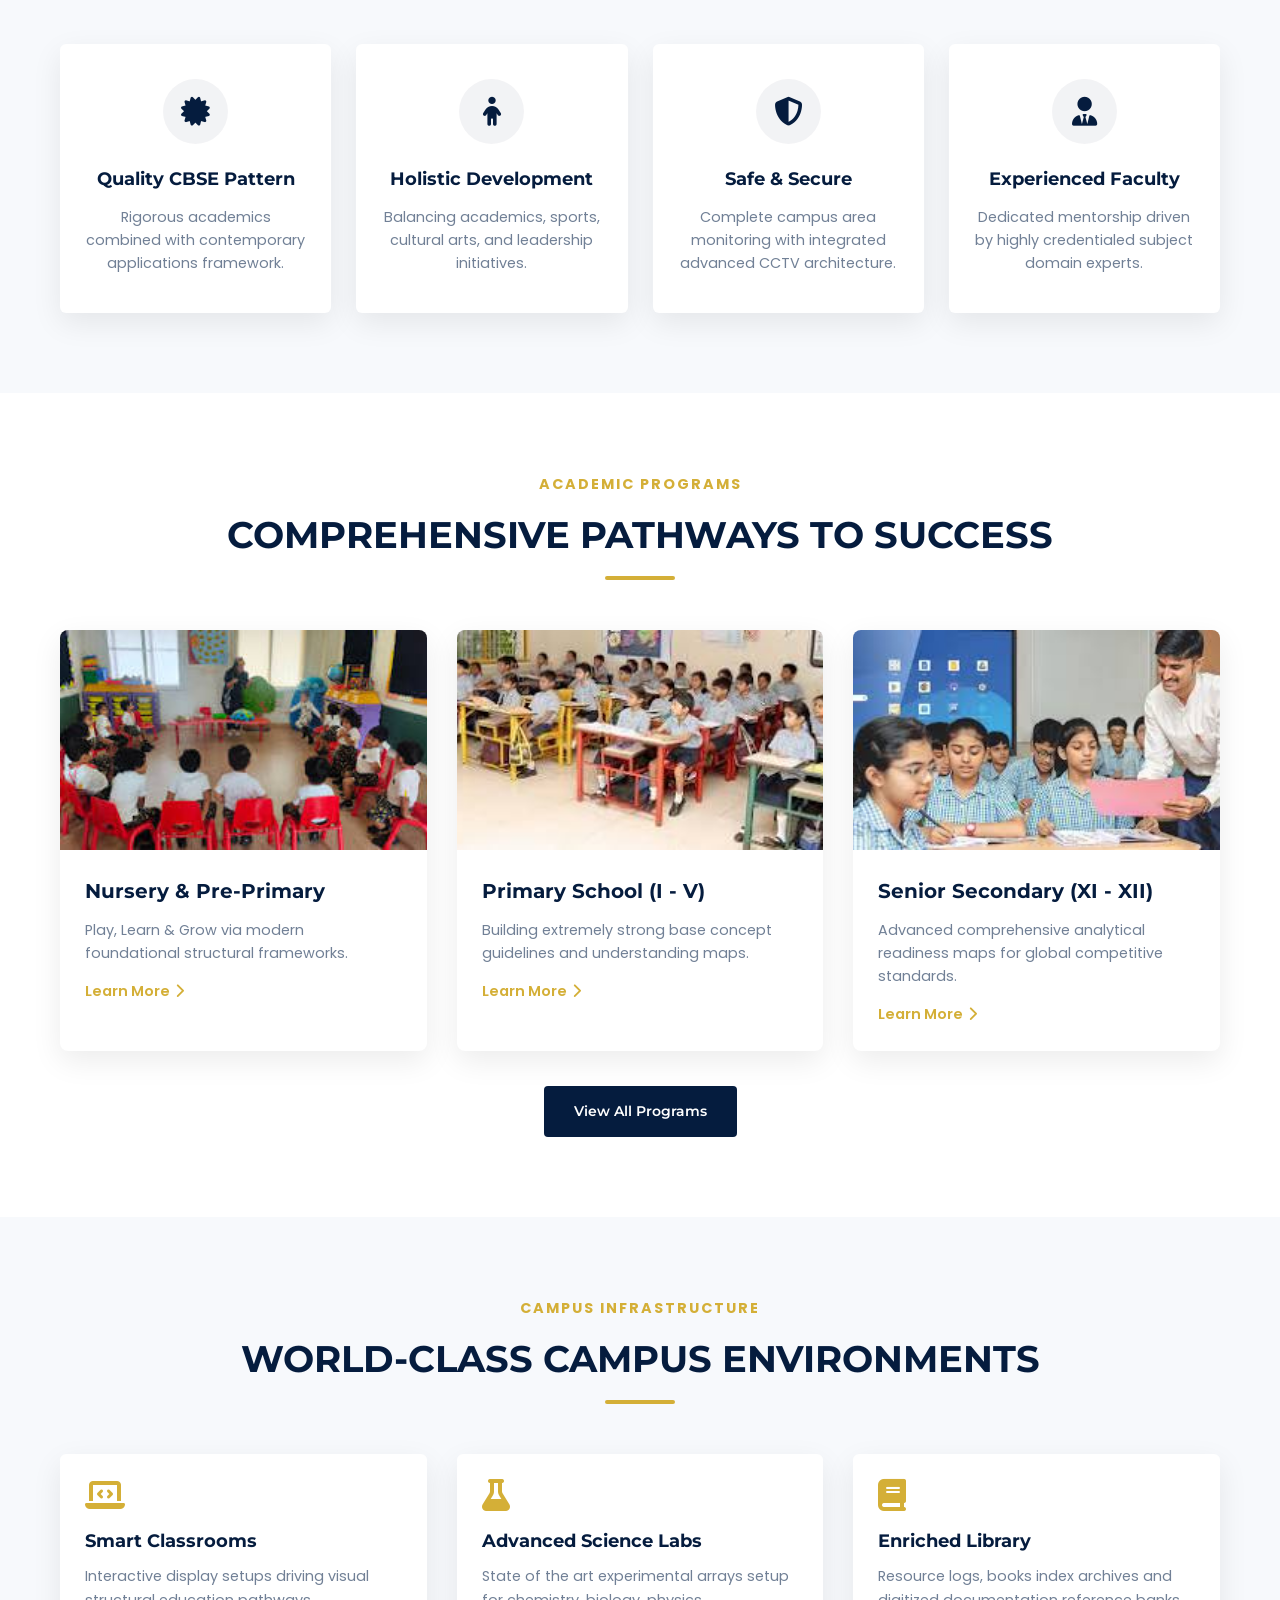
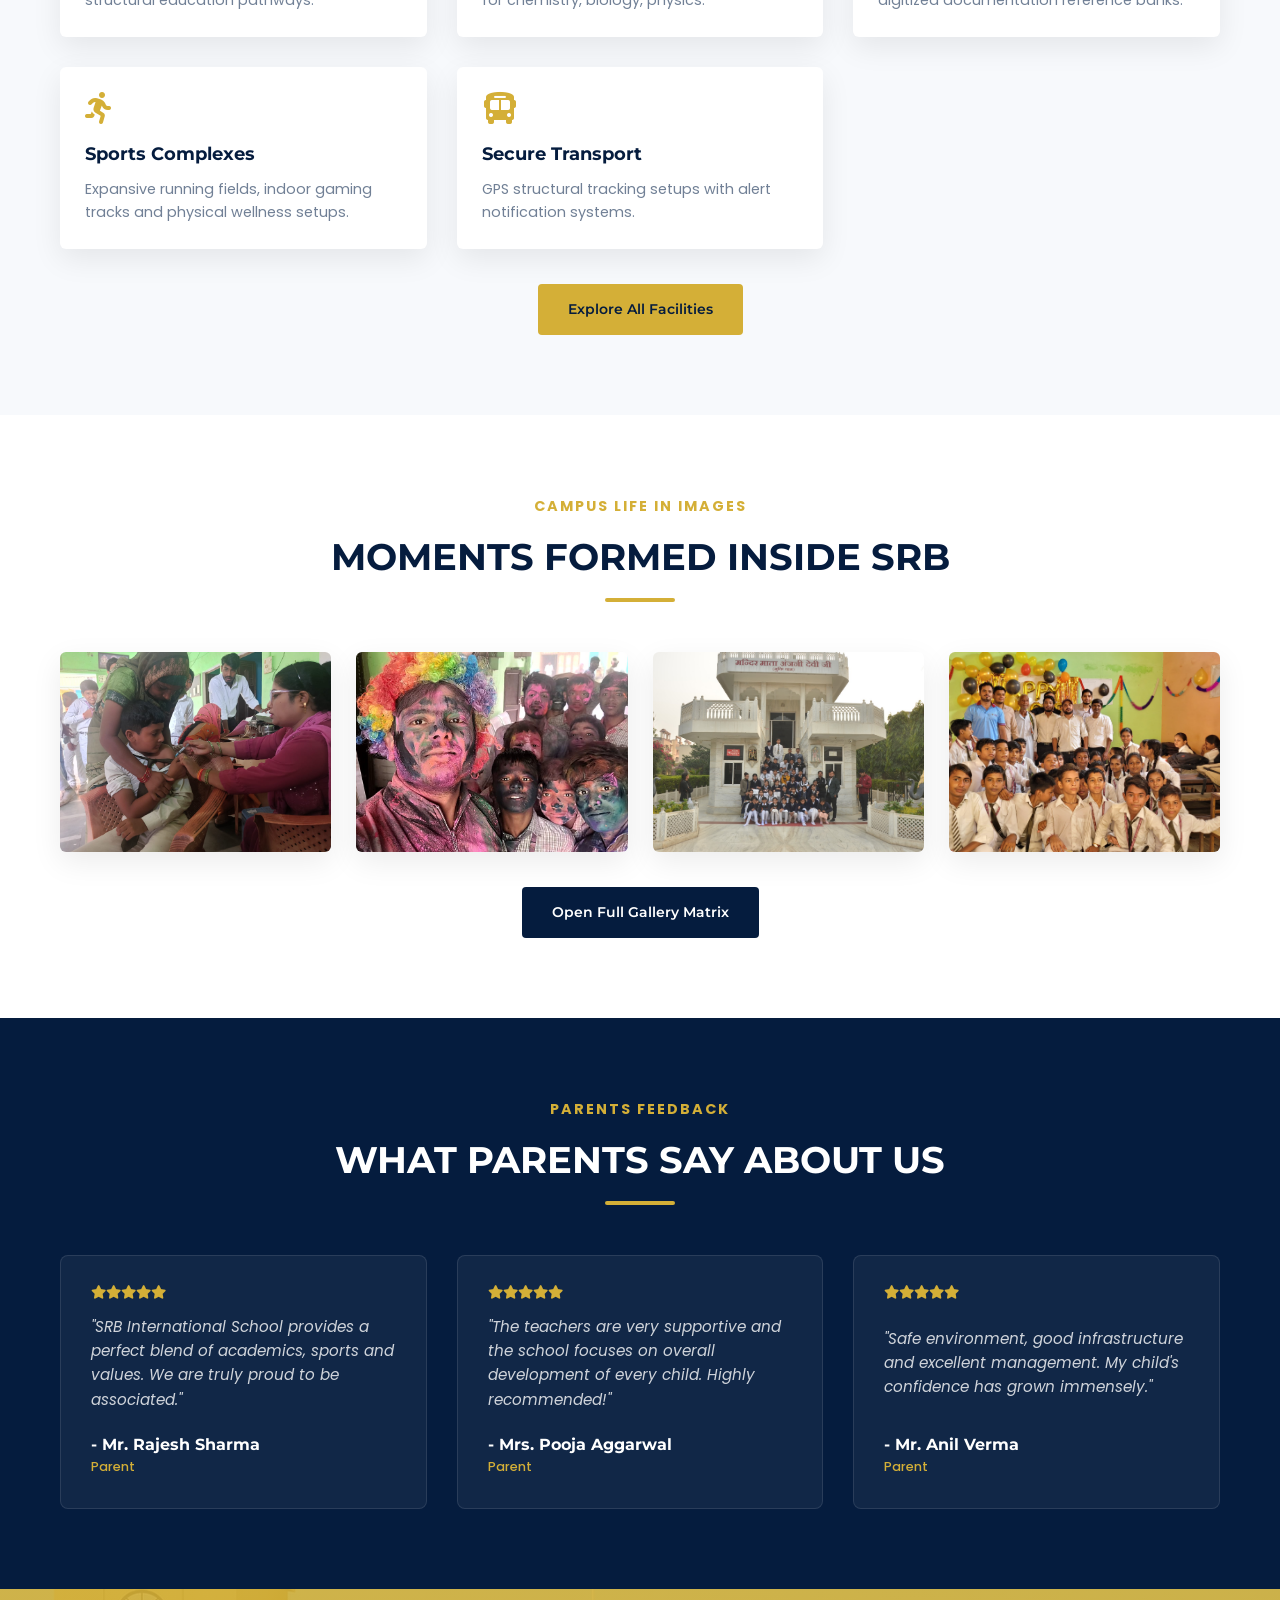
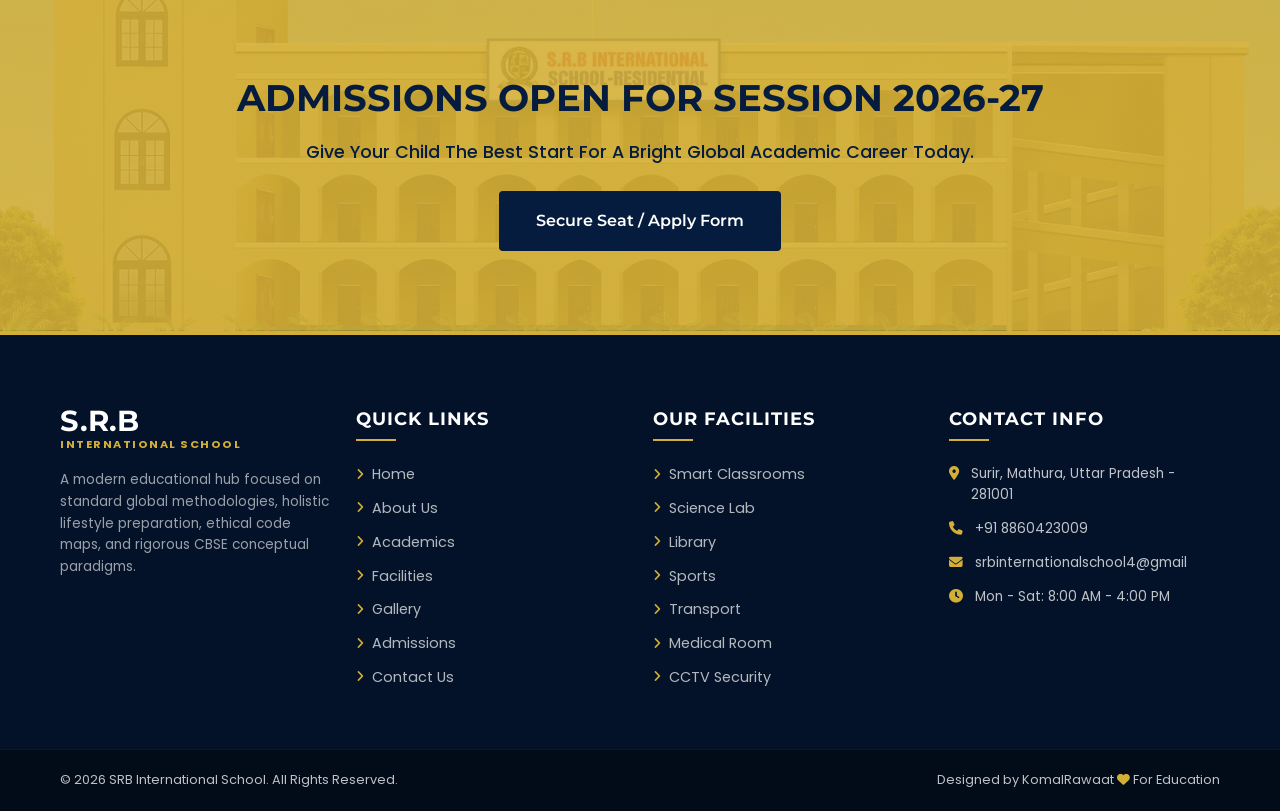
==== commit a6ff1281: "school enhances website" ====
--- a/index.html
+++ b/index.html
@@ -60,7 +60,7 @@
                 <span>ABOUT OUR SCHOOL</span>
                 <h2>Welcome to SRB International School</h2>
             </div>
-            <p>SRB International School, Surir (Mathura) is an English Medium Co-educational Residential & Day School affiliated to CBSE. We are committed to provide quality education in a safe, disciplined and nurturing environment with modern facilities, experienced faculty and holistic development of every child.</p>
+            <p>SRB International School, Surir (Mathura) is an English Medium Co-educational. We are committed to provide quality education in a safe, disciplined and nurturing environment with modern facilities, experienced faculty and holistic development of every child.</p>
             <p>Our comprehensive framework ensures that theoretical systems match real-world expertise, preparing global citizens for future challenges.</p>
             <a href="about.html" class="btn btn-blue">Read More About Us</a>
         </div>
@@ -181,11 +181,11 @@
                 <h3>Secure Transport</h3>
                 <p>GPS structural tracking setups with alert notification systems.</p>
             </div>
-            <div class="facility-item-home">
-                <i class="fas fa-hotel"></i>
-                <h3>Residential Campus</h3>
-                <p>Safe, premium automated dynamic boarding facilities feeling exactly like home.</p>
-            </div>
+<!--            <div class="facility-item-home">-->
+<!--                <i class="fas fa-hotel"></i>-->
+<!--                <h3>Residential Campus</h3>-->
+<!--                <p>Safe, premium automated dynamic boarding facilities feeling exactly like home.</p>-->
+<!--            </div>-->
         </div>
         <div class="text-center mt-4">
             <a href="facilities.html" class="btn btn-gold">Explore All Facilities</a>
--- a/assets/css/style.css
+++ b/assets/css/style.css
@@ -468,4 +468,18 @@
         opacity:1;
         transform:translateY(0);
     }
-}
+
+    /* ==========================================================================
+       CBSE Mandatory Disclosure Dropdown Fix
+       ========================================================================== */
+    .nav-dropdown-container:hover .custom-hover-menu {
+        display: block !important;
+        opacity: 1 !important;
+        visibility: visible !important;
+    }
+
+    .custom-hover-menu a:hover {
+        background-color: #f7f9fc !important;
+        color: #d4af37 !important;
+    }
+}
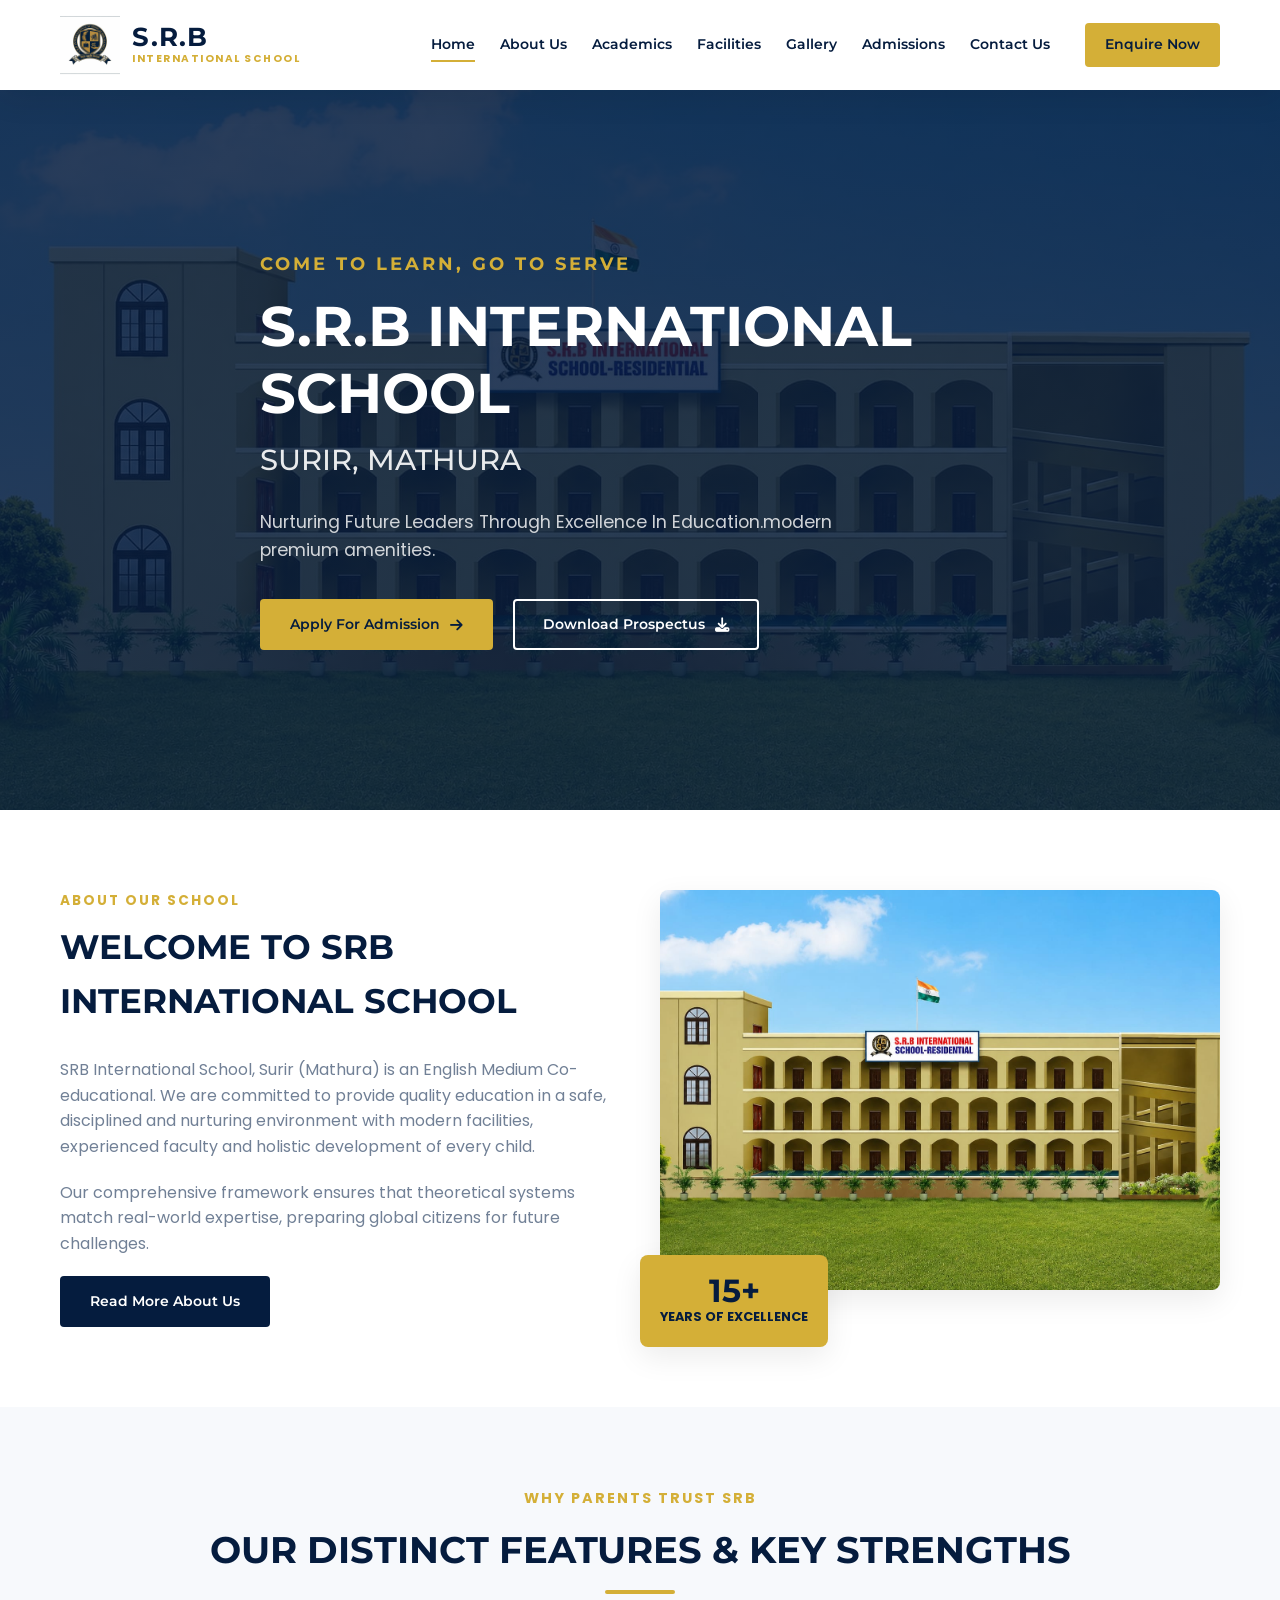
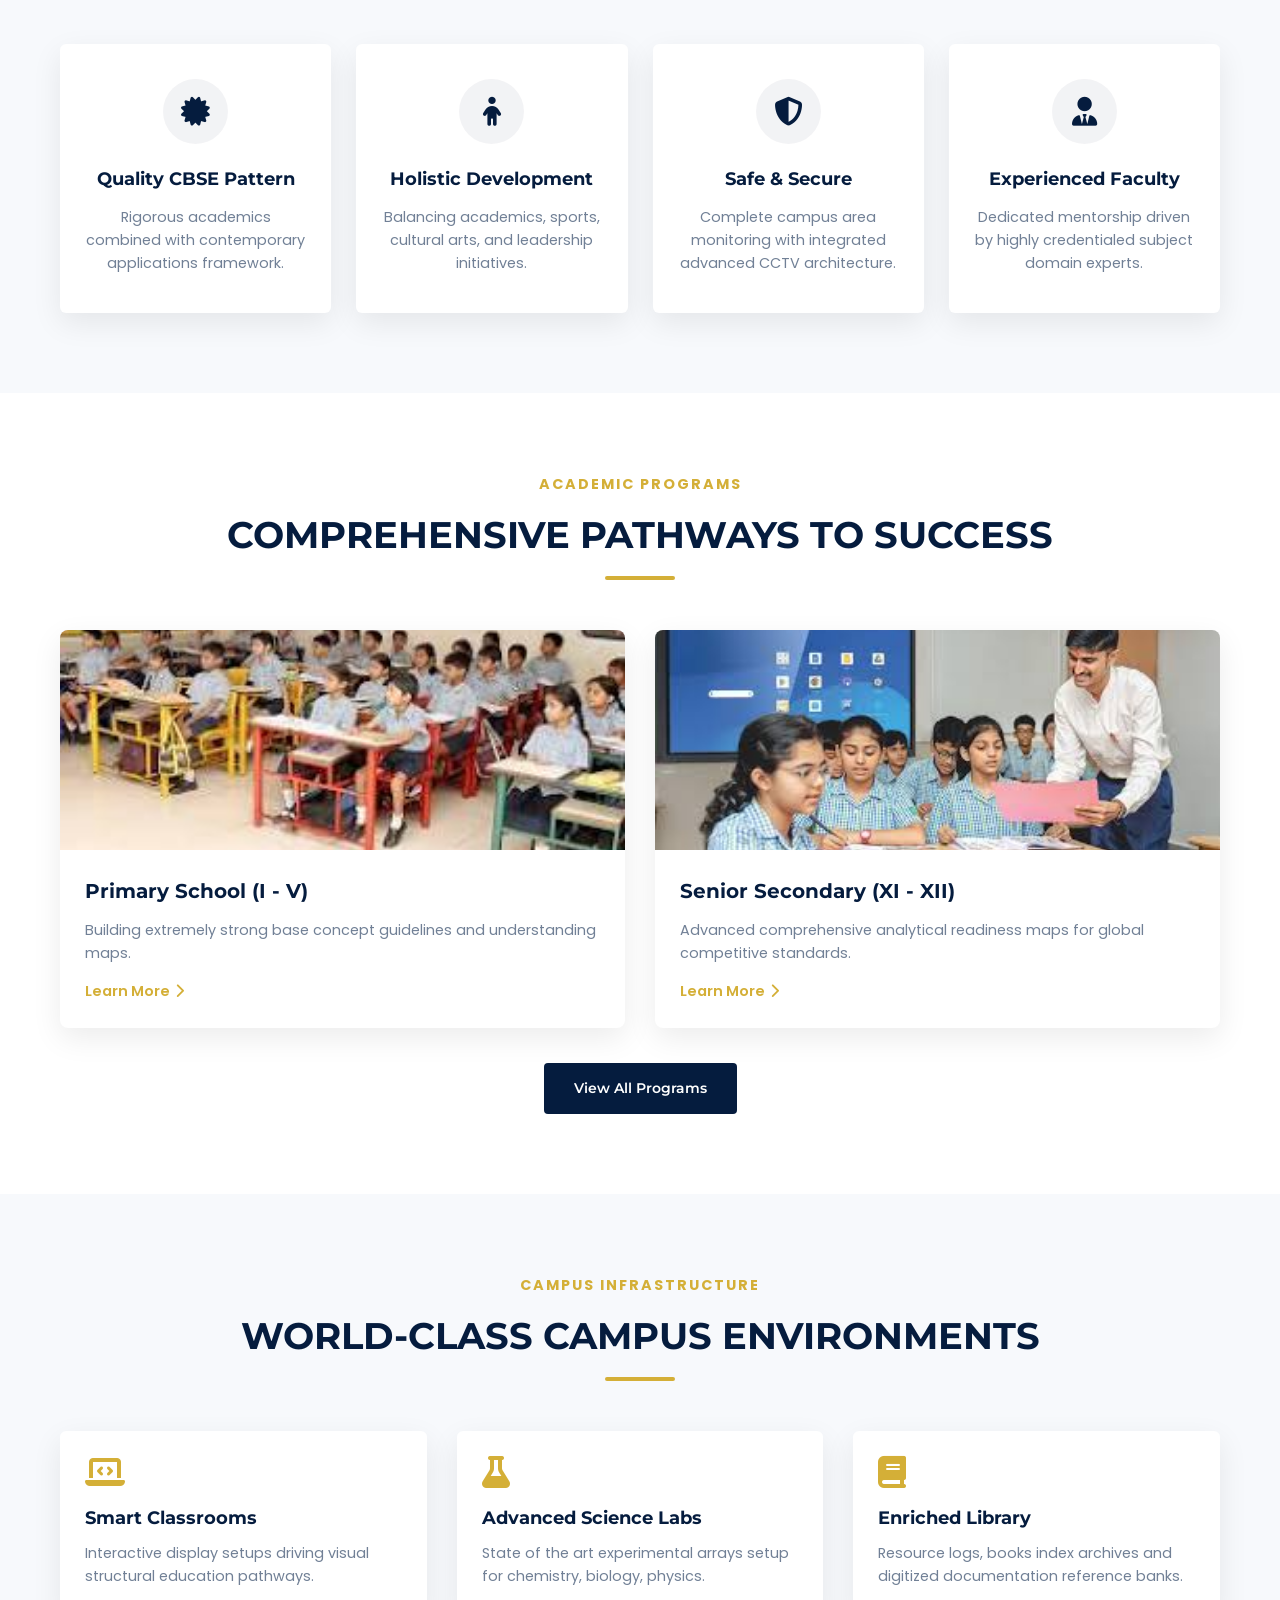
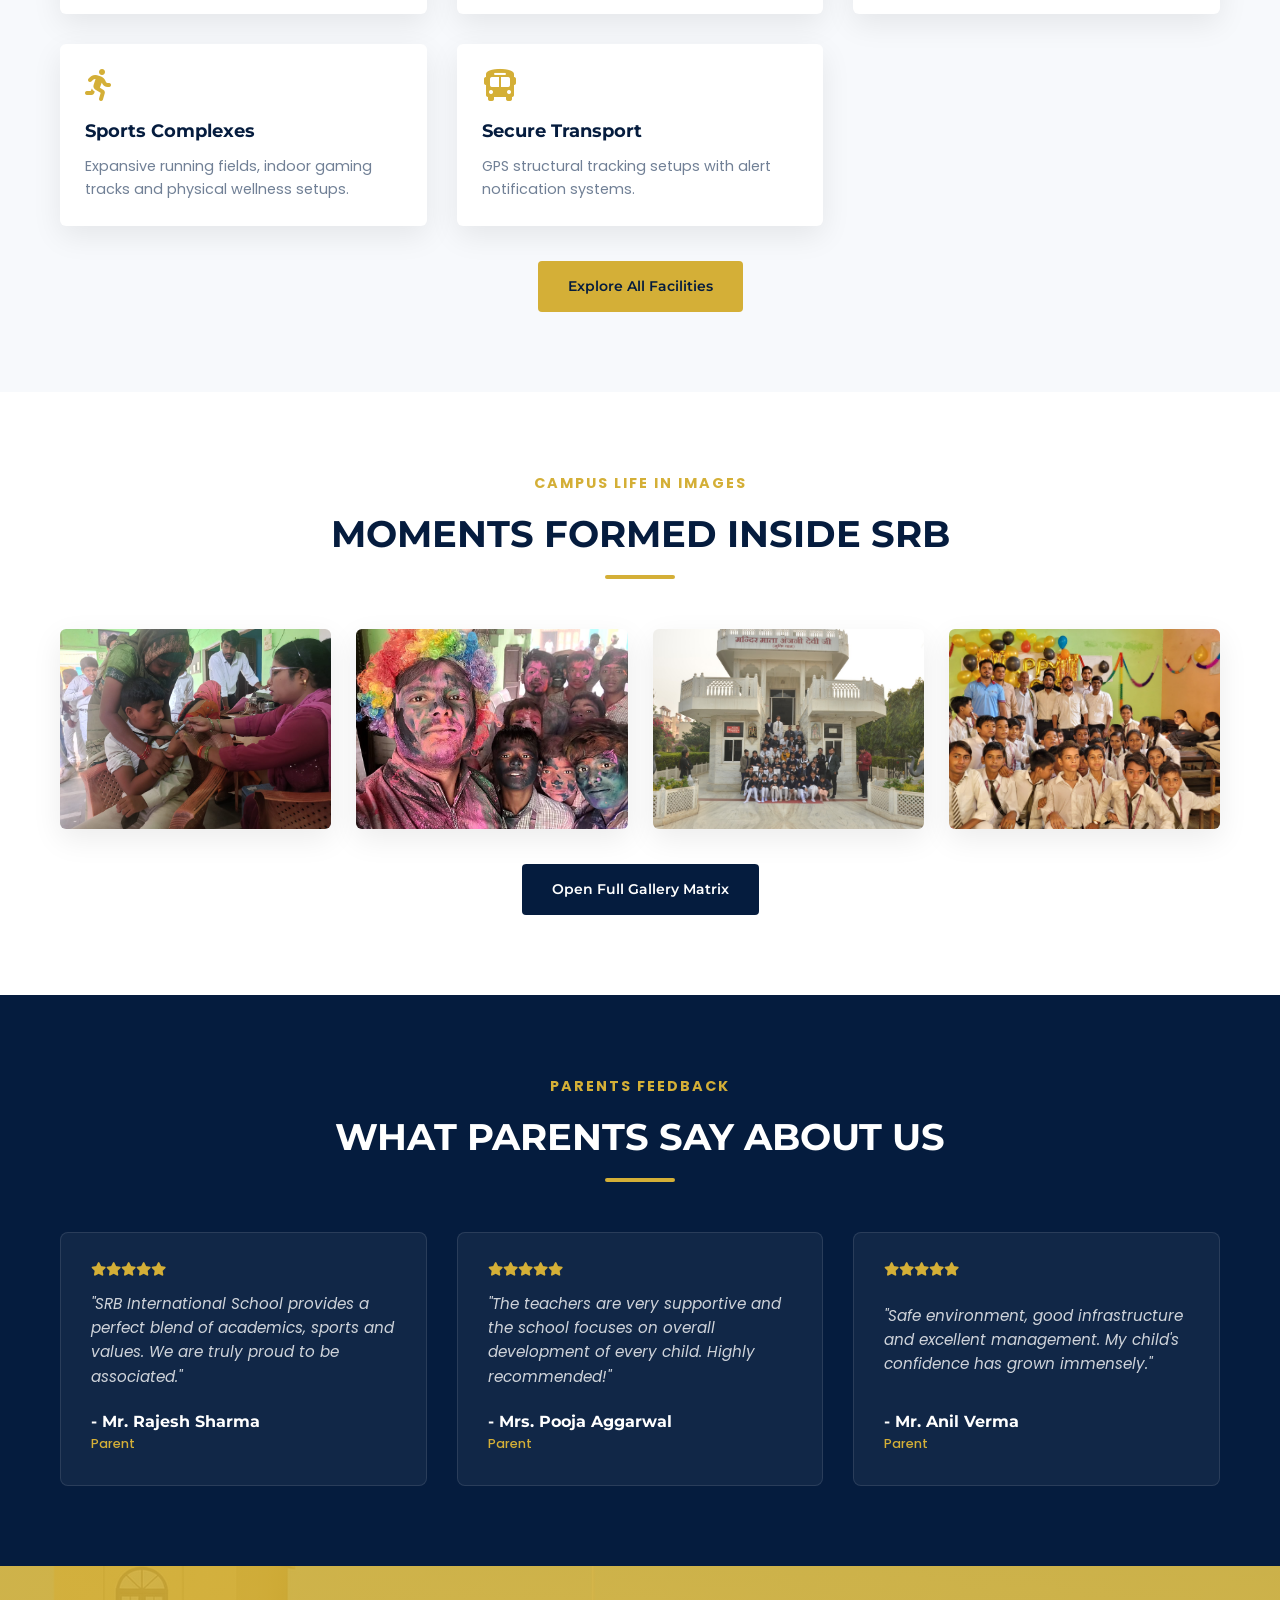
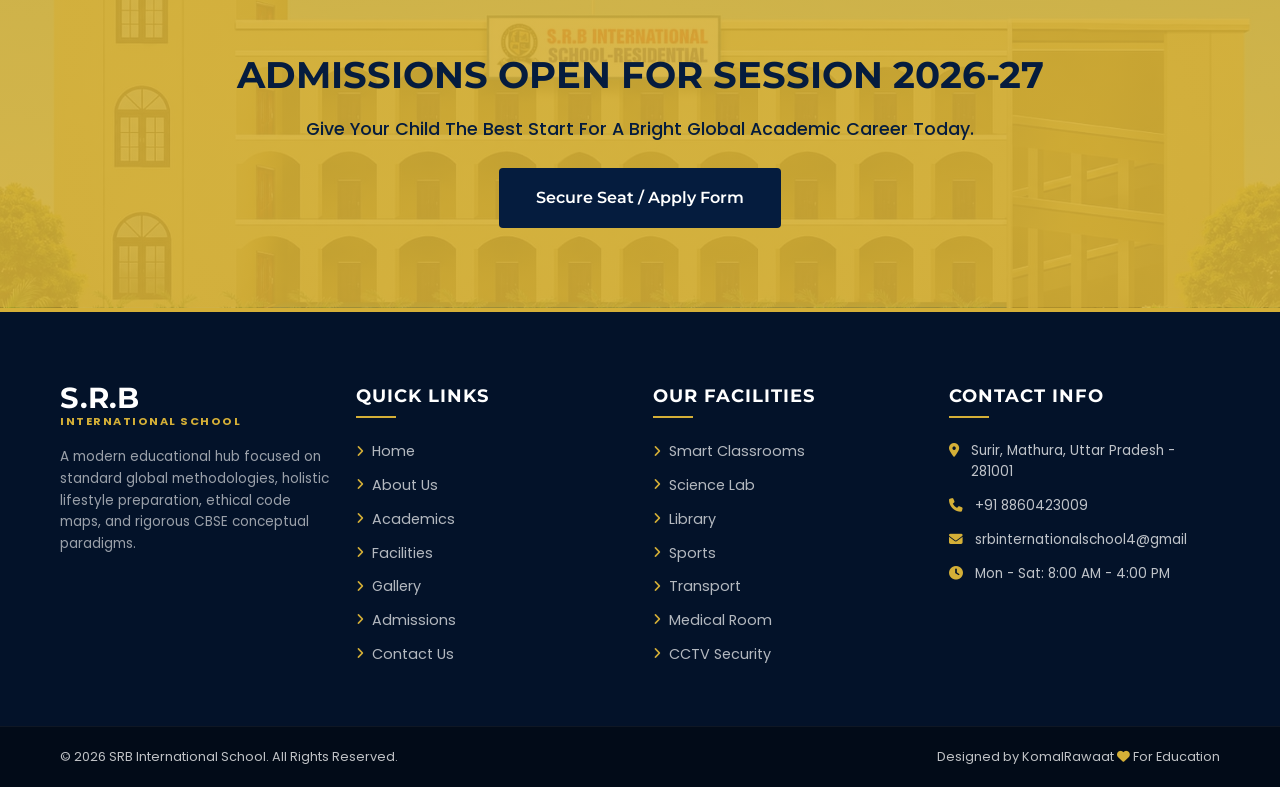
==== commit 88690097: "school enhances website" ====
--- a/index.html
+++ b/index.html
@@ -112,16 +112,16 @@
             <h2>Comprehensive Pathways To Success</h2>
         </div>
         <div class="grid-3">
-            <div class="program-card">
-                <div class="program-img">
-                    <img src="assets/images/academics/Nursery.jpeg" alt="Nursery">
-                </div>
-                <div class="program-info">
-                    <h3>Nursery & Pre-Primary</h3>
-                    <p>Play, Learn & Grow via modern foundational structural frameworks.</p>
-                    <a href="academics.html" class="text-link">Learn More <i class="fas fa-chevron-right"></i></a>
-                </div>
-            </div>
+<!--            <div class="program-card">-->
+<!--                <div class="program-img">-->
+<!--                    <img src="assets/images/academics/Nursery.jpeg" alt="Nursery">-->
+<!--                </div>-->
+<!--                <div class="program-info">-->
+<!--                    <h3>Nursery & Pre-Primary</h3>-->
+<!--                    <p>Play, Learn & Grow via modern foundational structural frameworks.</p>-->
+<!--                    <a href="academics.html" class="text-link">Learn More <i class="fas fa-chevron-right"></i></a>-->
+<!--                </div>-->
+<!--            </div>-->
             <div class="program-card">
                 <div class="program-img">
                    <img src="assets/images/academics/primary.jpeg" alt="Primary">
